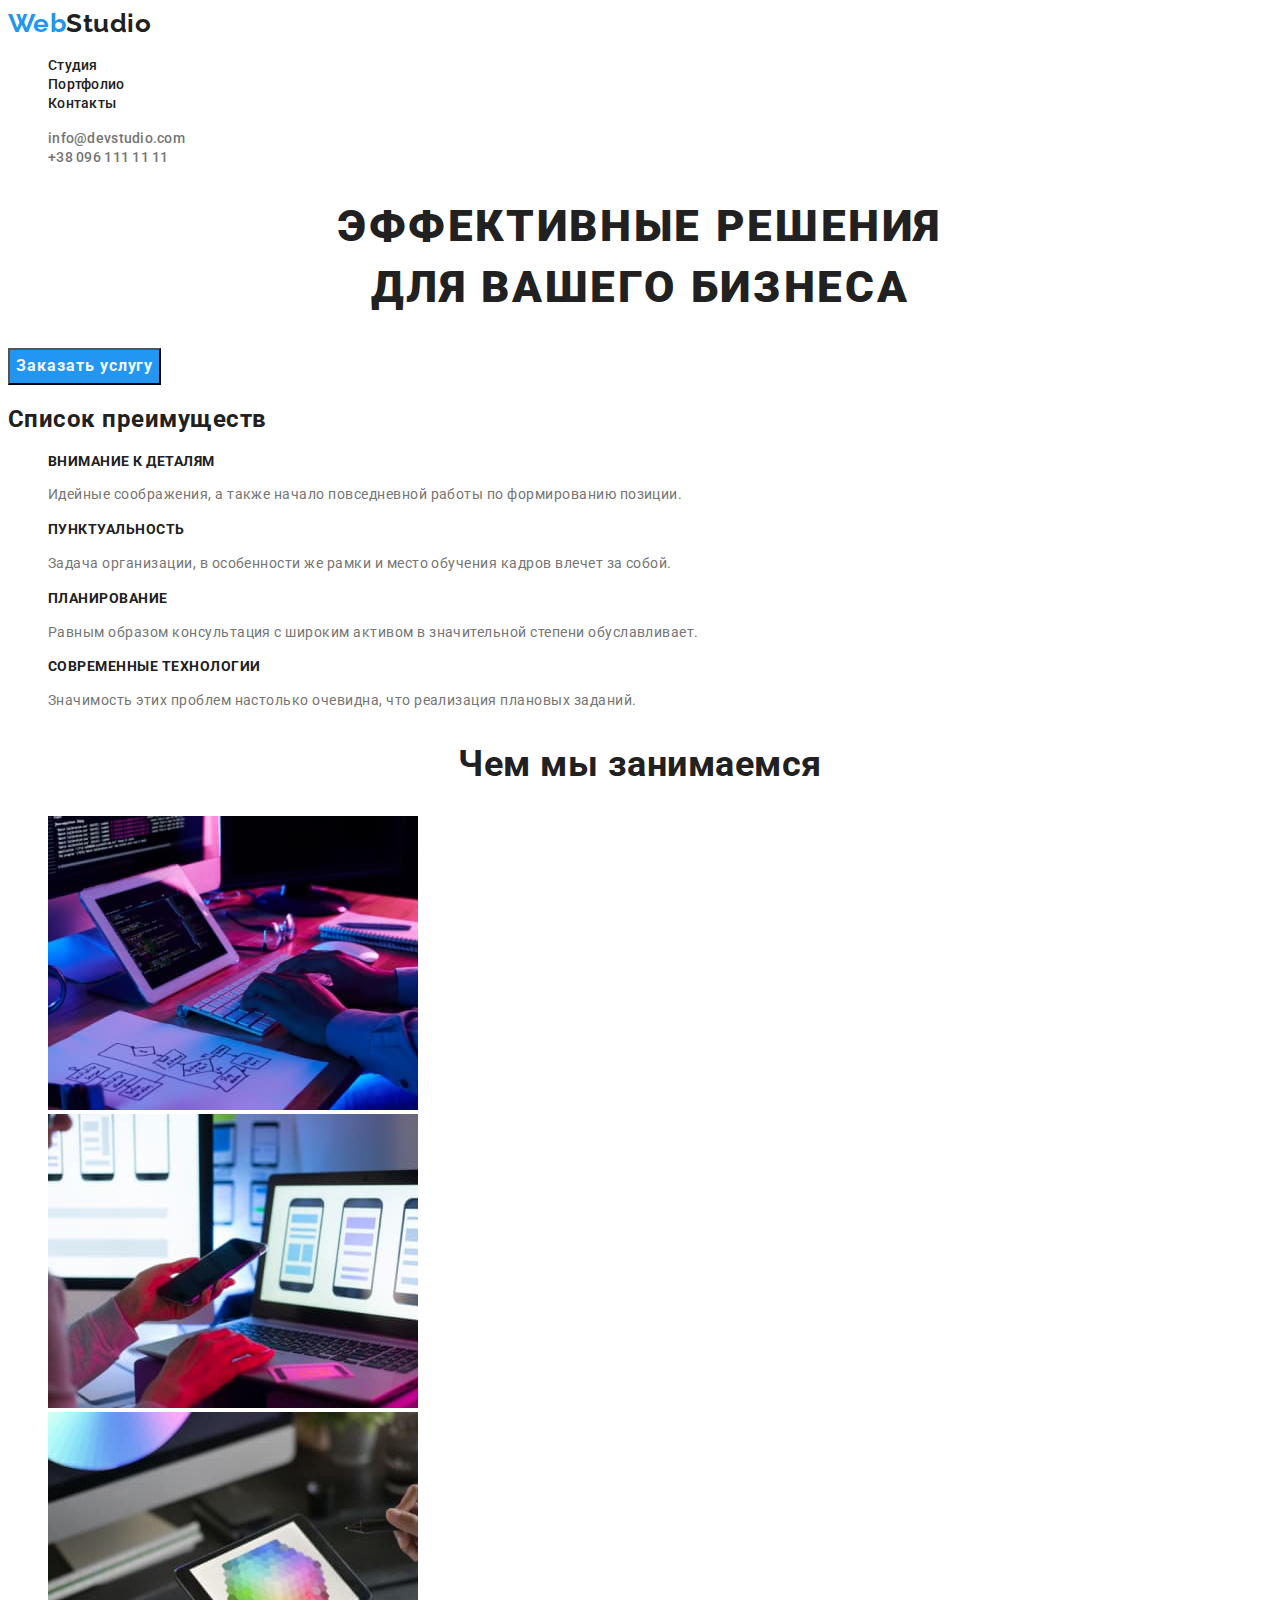
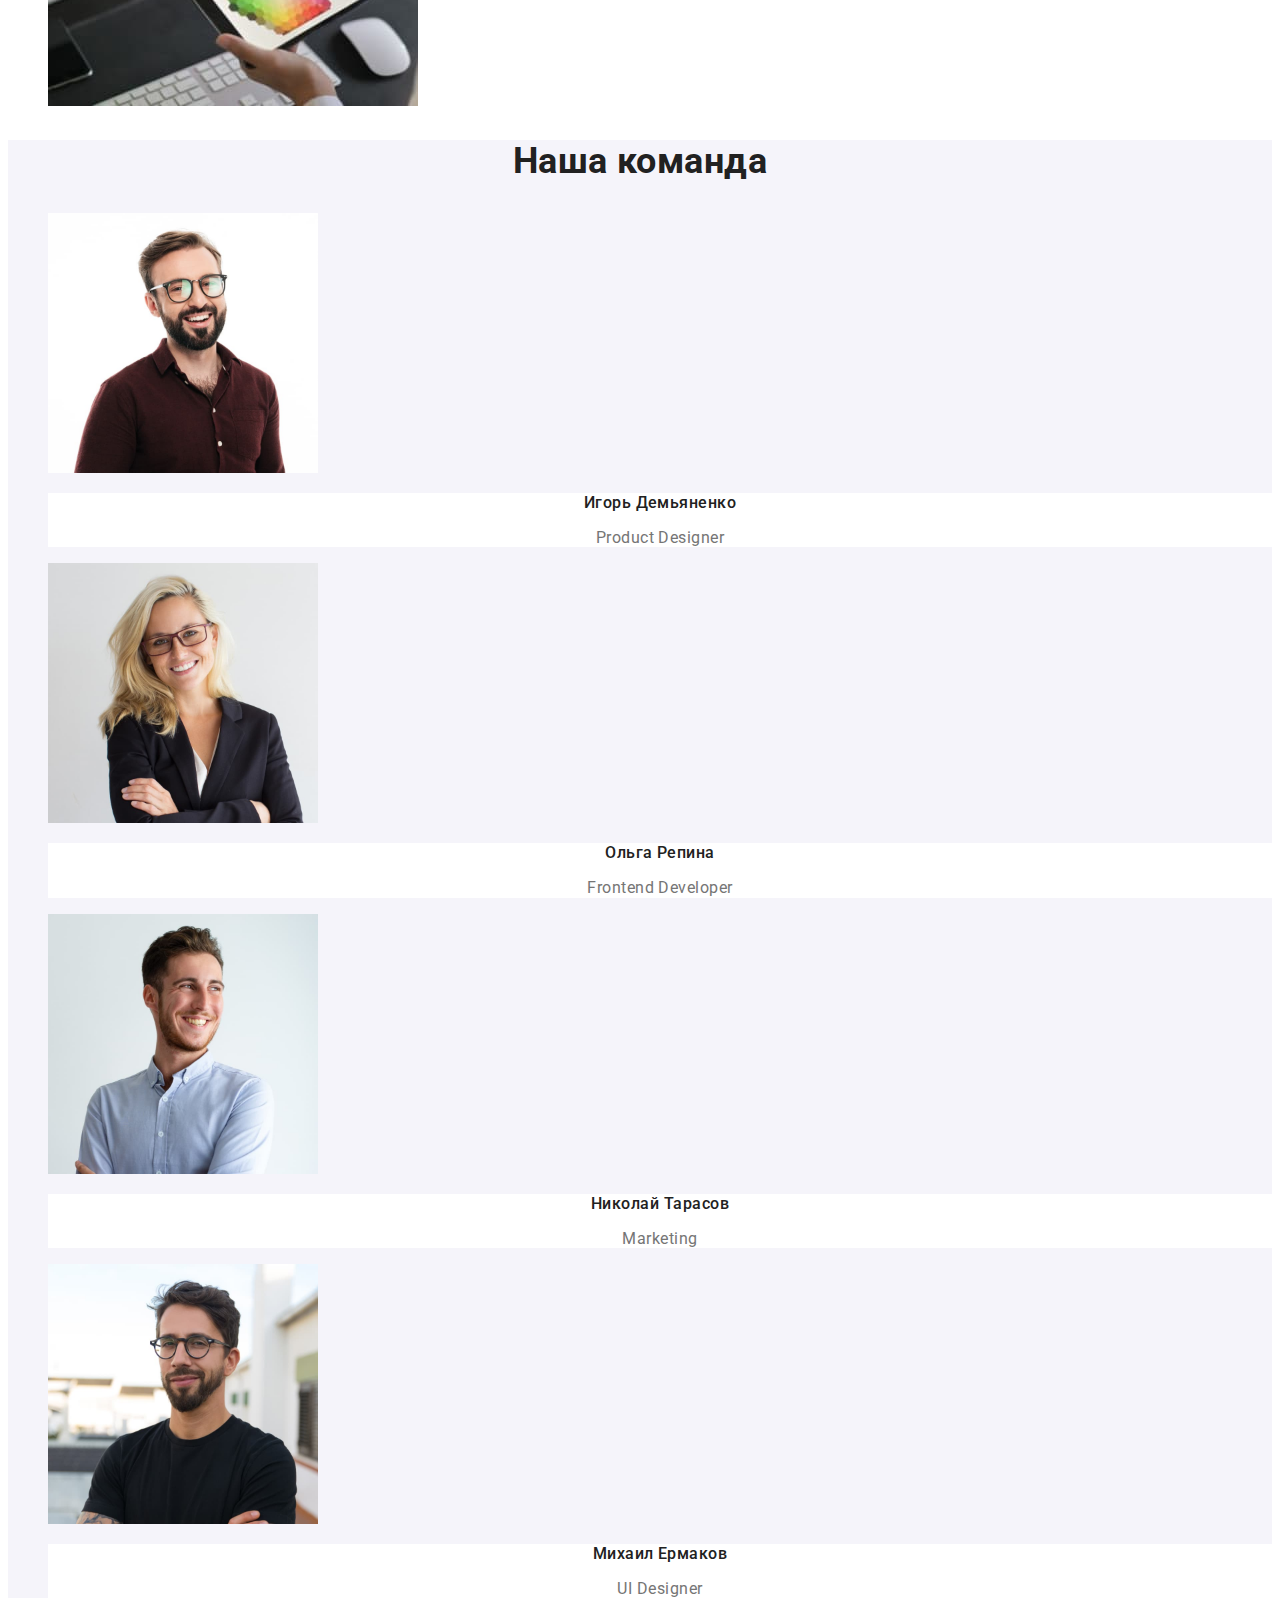
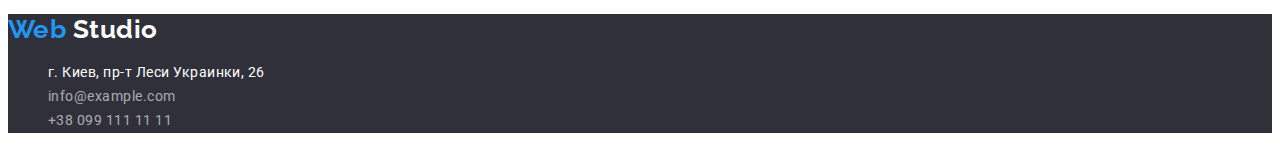
==== index.html @ d4b14826 "Initial commit" ====
<!DOCTYPE html>
<html lang="ru">
  <head>
    <meta charset="UTF-8" />
    <meta http-equiv="X-UA-Compatible" content="IE=edge" />
    <meta name="viewport" content="width=device-width, initial-scale=1.0" />
    <title>Document</title>
    <link
      href="https://fonts.googleapis.com/css2?family=Raleway:wght@700&family=Roboto:wght@400;500;700;900&display=swap"
      rel="stylesheet"
    />
    <link rel="stylesheet" href="./css/styles.css" />
  </head>
  <body>
    <header>
      <nav>
        <a lang="en" href="./index.html" class="logo link"
          ><span class="web"> Web</span>Studio</a
        >
        <ul class="site-nav list">
          <li><a href="./index.html" class="site-nav-link link">Студия</a></li>
          <li>
            <a href="./portfolio.html" class="site-nav-link link">Портфолио</a>
          </li>
          <li><a href="" class="site-nav-link link">Контакты</a></li>
        </ul>
      </nav>
      <ul class="contact-nav list">
        <li>
          <a href="mailto:info@devstudio.com" class="contact-nav-link link"
            >info@devstudio.com</a
          >
        </li>
        <li>
          <a href="tel:+380961111111" class="contact-nav-link link"
            >+38 096 111 11 11</a
          >
        </li>
      </ul>
    </header>
    <main>
      <section class="hero">
        <h1 class="hero-title">
          Эффективные решения <br />
          для вашего бизнеса
        </h1>
        <button type="button" class="main-button">Заказать услугу</button>
      </section>
      <section class="advantage">
        <h2 class="advantage-list">Список преимуществ</h2>
        <ul class="list">
          <li>
            <h3 class="advantage-list-item">Внимание к деталям</h3>
            <p class="advantage-list-text text">
              Идейные соображения, а также начало повседневной работы по
              формированию позиции.
            </p>
          </li>
          <li>
            <h3 class="advantage-list-item">Пунктуальность</h3>
            <p class="advantage-list-text text">
              Задача организации, в особенности же рамки и место обучения кадров
              влечет за собой.
            </p>
          </li>
          <li>
            <h3 class="advantage-list-item">Планирование</h3>
            <p class="advantage-list-text text">
              Равным образом консультация с широким активом в значительной
              степени обуславливает.
            </p>
          </li>
          <li>
            <h3 class="advantage-list-item">Современные технологии</h3>
            <p class="advantage-list-text text">
              Значимость этих проблем настолько очевидна, что реализация
              плановых заданий.
            </p>
          </li>
        </ul>
      </section>
      <section class="responsibilities">
        <h2 class="responsibilities-list">Чем мы занимаемся</h2>
        <ul class="list">
          <li>
            <img
              src="./images/section-pictures/soft-architecture.jpg"
              alt="руки на клавиатуре, набирающие код"
              width="370"
            />
          </li>
          <li>
            <img
              src="./images/section-pictures/screen-design.jpg"
              alt="выбор дизайна разметки страницы на мониторе компьютера"
              width="370"
            />
          </li>
          <li>
            <img
              src="./images/section-pictures/color-design.jpg"
              alt="выбор цветов на екране планшета"
              width="370"
            />
          </li>
        </ul>
      </section>
      <section class="team">
        <h2 class="team-list">Наша команда</h2>
        <ul class="team-pics list">
          <li>
            <img
              src="./images/section-people/igor.jpg"
              alt="Игорь Демьяненко"
              width="270"
            />
            <div class="member-description">
              <h3 class="team-member">Игорь Демьяненко</h3>
              <p lang="en" class="team-member-text text">Product Designer</p>
            </div>
          </li>
          <li>
            <img
              src="./images/section-people/olga.jpg"
              alt="Ольга Репина"
              width="270"
            />
            <div class="member-description">
              <h3 class="team-member">Ольга Репина</h3>
              <p lang="en" class="team-member-text text">Frontend Developer</p>
            </div>
          </li>
          <li>
            <img
              src="./images/section-people/nikolai.jpg"
              alt="Николай Тарасов"
              width="270"
            />
            <div class="member-description">
              <h3 class="team-member">Николай Тарасов</h3>
              <p lang="en" class="team-member-text text">Marketing</p>
            </div>
          </li>
          <li>
            <img
              src="./images/section-people/mikhail.jpg"
              alt="Михаил Ермаков"
              width="270"
            />
            <div class="member-description">
              <h3 class="team-member">Михаил Ермаков</h3>
              <p lang="en" class="team-member-text text">UI Designer</p>
            </div>
          </li>
        </ul>
      </section>
    </main>
    <footer class="footer">
      <a lang="en" href="./index.html" class="logo-footer link"
        ><span class="web-footer">Web</span>
        <span class="studio-footer">Studio</span>
      </a>
      <address>
        <ul class="nav-footer list">
          <li>
            <a href="" class="nav-footer-adress link"
              >г. Киев, пр-т Леси Украинки, 26</a
            >
          </li>
          <li>
            <a href="mailto:info@example.com" class="nav-footer-contact link"
              >info@example.com</a
            >
          </li>
          <li>
            <a href="tel:+380991111111" class="nav-footer-contact link"
              >+38 099 111 11 11</a
            >
          </li>
        </ul>
      </address>
    </footer>
  </body>
</html>
---- css/styles.css ----
:root {
    --primary-text-color: #212121;
    --secondary-text-color: #757575;
    --accent-color: #2196F3;
    --primary-background-color: #FFFFFF;
    --secondary-background-color: #F5F4FA;
    --footer-color: #2F303A;
}

/*скидываем точки возле списка*/
.list {
    list-style: none;
}

/*скидываем подчеркивания линков*/
.link {
    text-decoration: none;
}

/*текст тега р*/
.text {
    color: var(--secondary-text-color);
}

/*body */
body {
    background-color: var(--primary-background-color);
    color: var(--primary-text-color);
    font-family: 'Roboto', sans-serif;
    letter-spacing: 0.03em;
}

/*logo header*/
.logo {
    color: var(--primary-text-color);
    font-family: 'Raleway', sans-serif;
    font-weight: 700;
    font-size: 26px;
    line-height: 1.2;
}

.logo>.web {
    color: var(--accent-color);
}

/* список навигации header*/
.site-nav-link {
    color: var(--primary-text-color);
    font-weight: 500;
    font-size: 14px;
    line-height: 1.2;
    letter-spacing: 0.02em;
}

.site-nav-link:hover, :focus {
    color: var(--accent-color);

}

/* список контактов header*/
.contact-nav-link {
    color: var(--secondary-text-color);
    font-weight: 500;
    font-size: 14px;
    line-height: 1.2;
    letter-spacing: 0.02em;
}

.contact-nav-link:hover,
:focus {
    color: var(--accent-color);
}

/*первая секция hero*/
.hero-title {
    font-weight: 900;
    font-size: 44px;
    line-height: 1.4;
    text-align: center;
    letter-spacing: 0.06em;
    text-transform: uppercase;
}

/*main-button для index.html, portfolio-button для portfolio.html */
.main-button {
    background-color: var(--accent-color);
    color: var(--secondary-background-color);
    font-family: inherit;
    font-weight: 700;
    font-size: 16px;
    line-height: 1.9;
    display: flex;
    align-items: center;
    text-align: center;
    letter-spacing: 0.06em;
    cursor: pointer;
}
.portfolio-button{
    background-color: var(--secondary-background-color);
    color: var(--primary-text-color);
    font-family: inherit;
    font-weight: 500;
    font-size: 16px;
    line-height: 1.6;
    text-align: center;
    letter-spacing: 0.03em;
    cursor: pointer;
}

.portfolio-button:hover,
.portfolio-button:focus {
    background-color: var(--accent-color);
    color: var(--primary-background-color);
}

/*вторая секция advantage*/
.advantage-list-item {
    font-weight: 700;
    font-size: 14px;
    line-height: 1.2;
    text-transform: uppercase;
}

.advantage-list-text {
    font-size: 14px;
    line-height: 1.7;
}

/*третья секция responsibilities*/
.responsibilities-list {
    font-weight: 700;
    font-size: 36px;
    line-height: 1.2;
    text-align: center;
}

/*четвертая секция team*/
.team {
    background-color: var(--secondary-background-color);
}

.member-description {
    background-color: var(--primary-background-color);
}

.team-list {
    font-weight: 700;
    font-size: 36px;
    line-height: 1.2;
    text-align: center;
}

.team-member {
    font-weight: 500;
    font-size: 16px;
    line-height: 1.2;
    text-align: center;
}

.team-member-text {
    font-size: 16px;
    line-height: 1.2;
    text-align: center;
}

/*основная секция portfolio*/
.portfolio-name {
    font-weight: 700;
    font-size: 18px;
    line-height: 2.3;
    color: var(--primary-text-color);
    letter-spacing: 0.06em;
}

.portfolio-name:hover,
:focus {
    color: var(--accent-color);
}

.portfolio-description {
    font-size: 16px;
    line-height: 1.9;
}

.portfolio-description:hover,
:focus {
    color: var(--accent-color);
}

.portfolio-img:hover,
:focus {
    color: var(--accent-color);
}


/*footer*/
.footer {
    background-color: var(--footer-color);
}

.logo-footer {
    font-family: 'Raleway', sans-serif;
    font-weight: 700;
    font-size: 26px;
    line-height: 1.2;
}

.logo-footer>.web-footer {
    color: var(--accent-color);
}

.logo-footer>.studio-footer {
    color: var(--primary-background-color);
}

.nav-footer-adress {
    font-family: 'Roboto';
    font-style: normal;
    font-weight: 400;
    font-size: 14px;
    line-height: 1.7;
    color: var(--primary-background-color);
}

.nav-footer-adress:hover,
:focus {
    color: var(--accent-color);
}

.nav-footer-contact {
    font-family: 'Roboto';
    font-style: normal;
    font-weight: 400;
    font-size: 14px;
    line-height: 1.7;
    color: rgba(255, 255, 255, 0.6);
}

.nav-footer-contact:hover,
:focus {
    color: var(--accent-color);
}
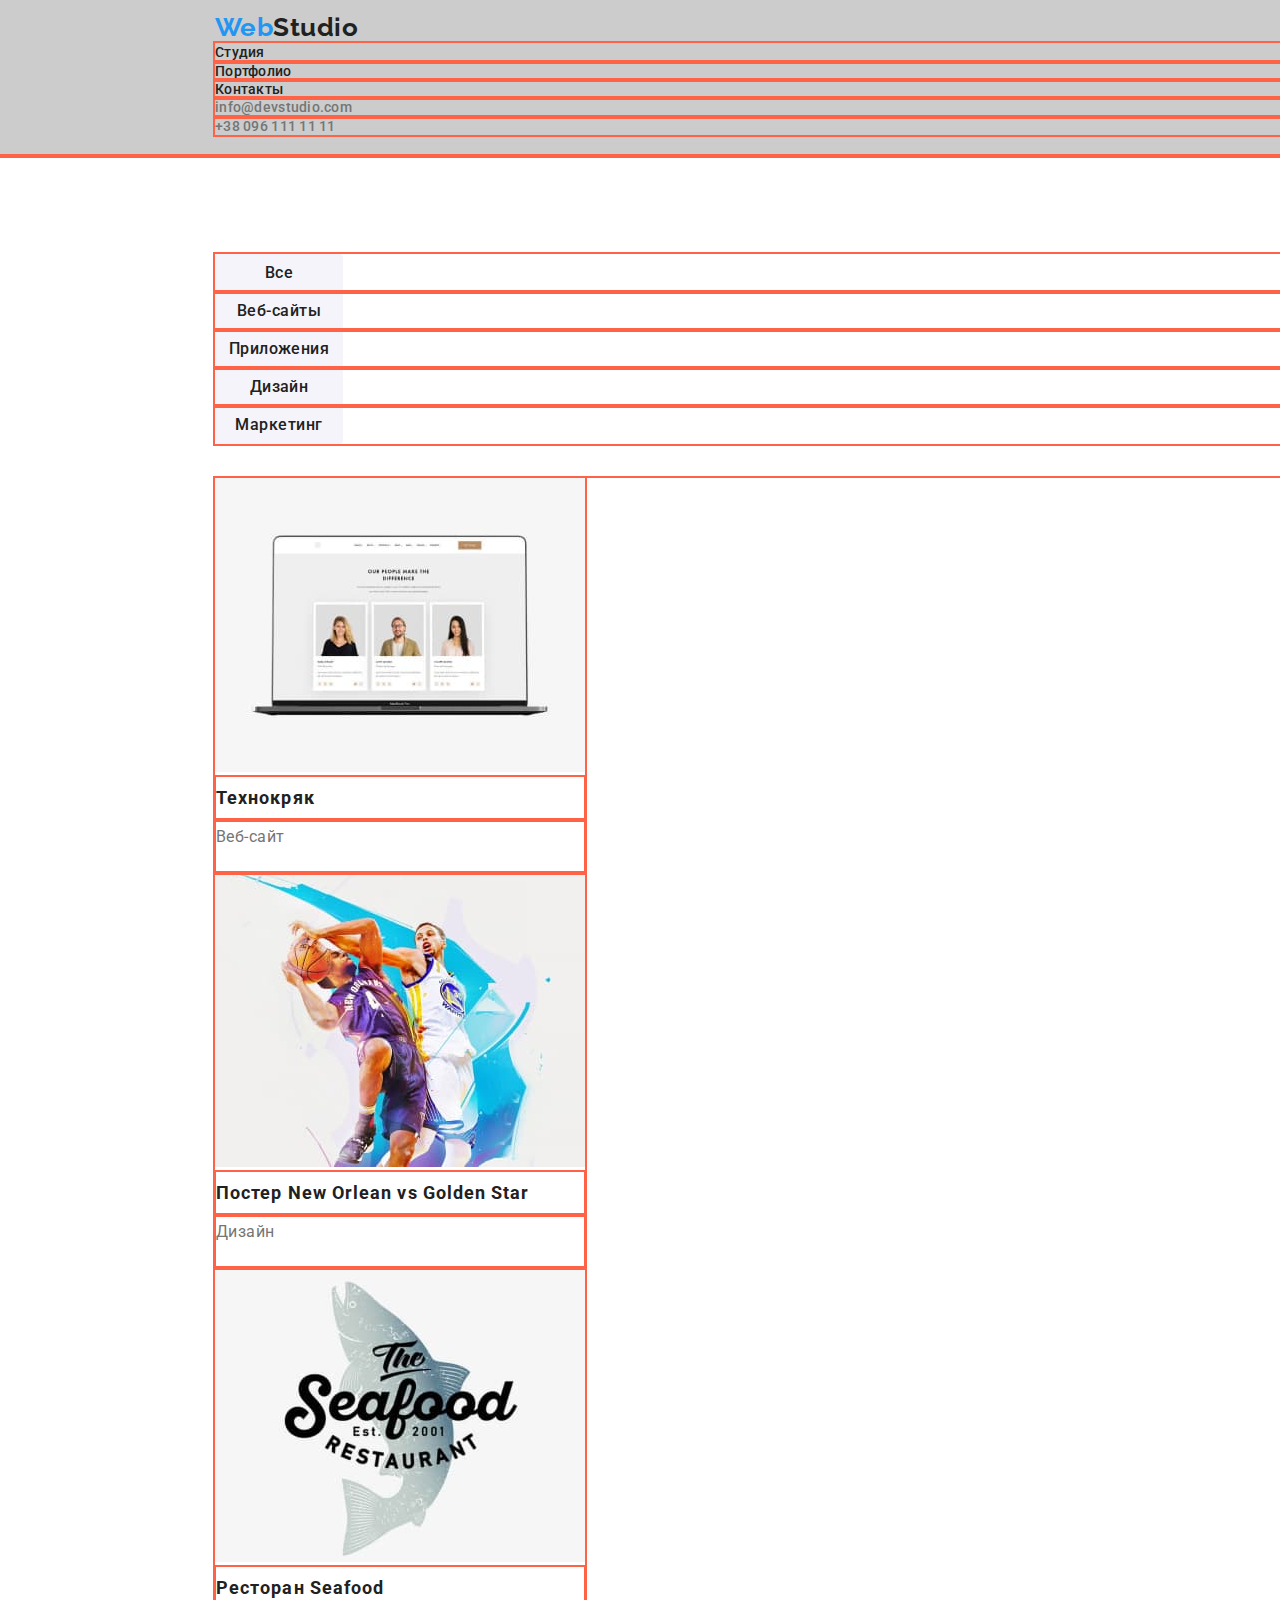
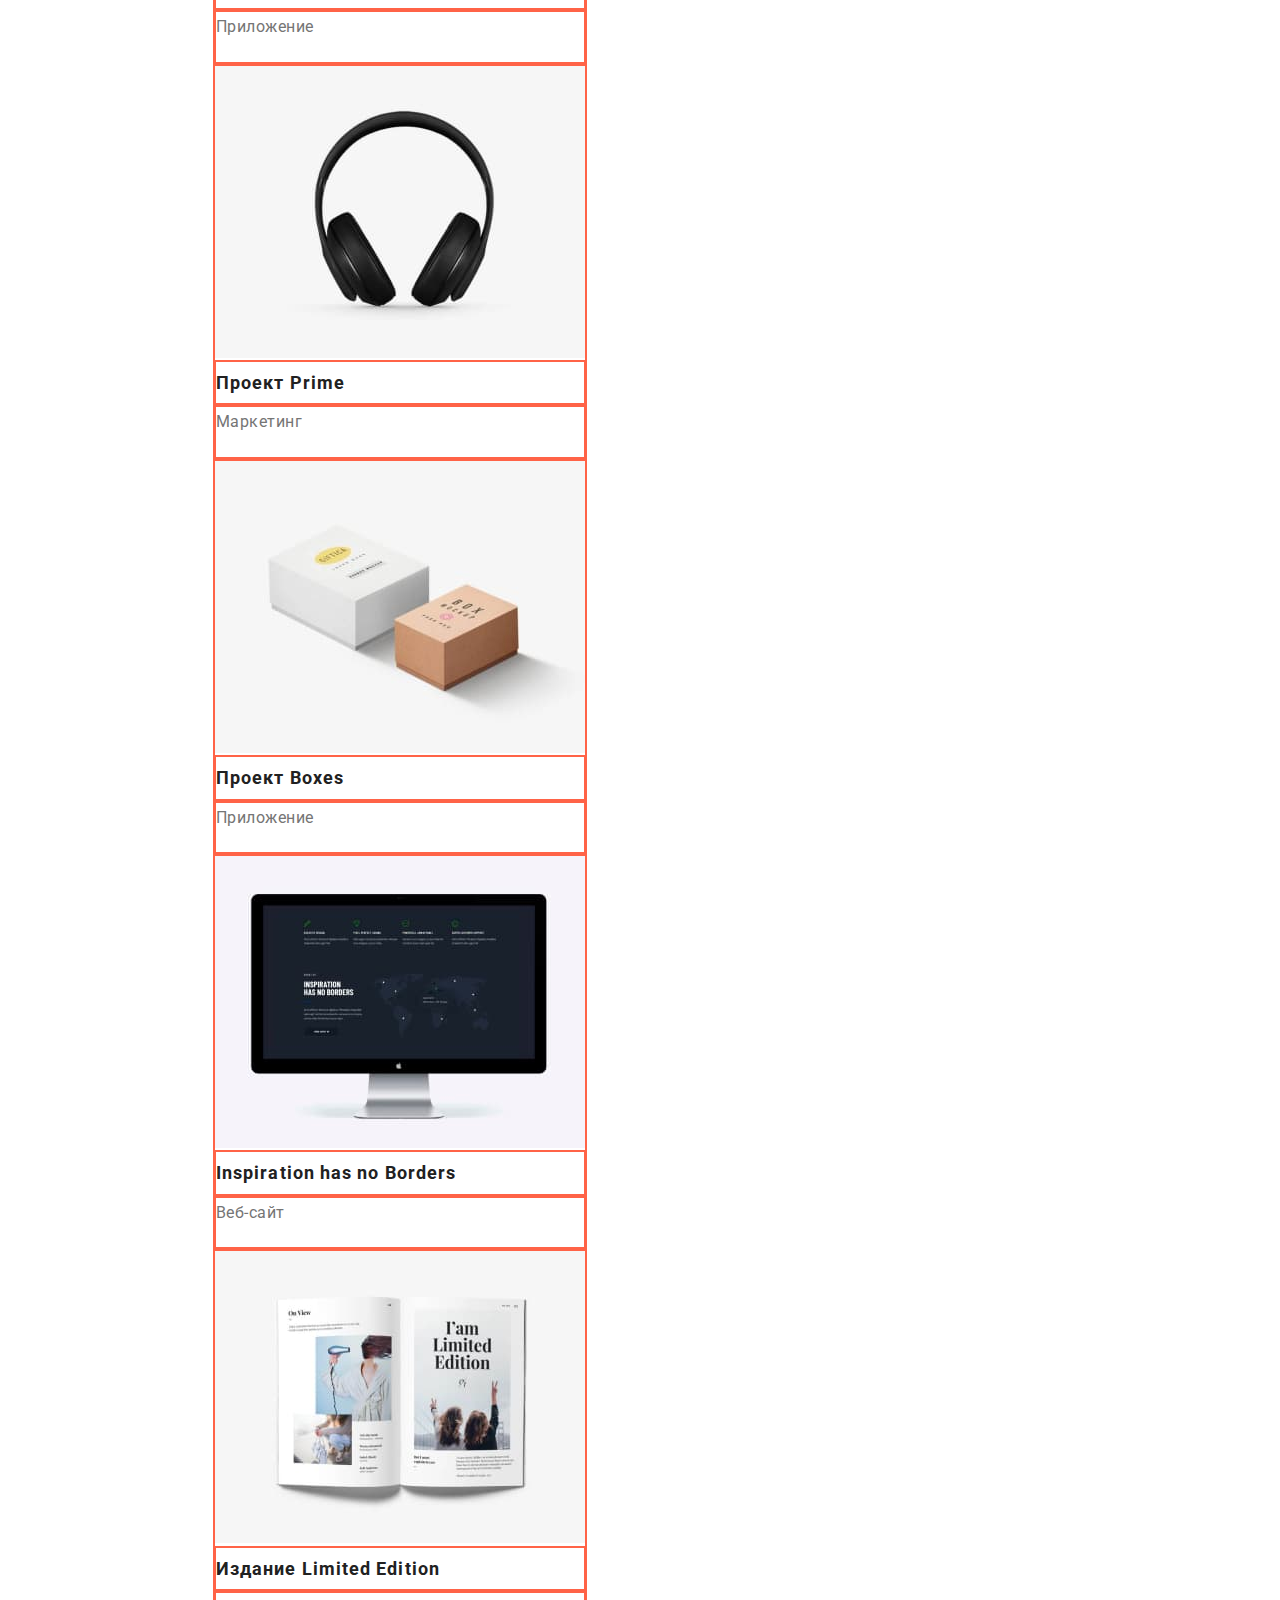
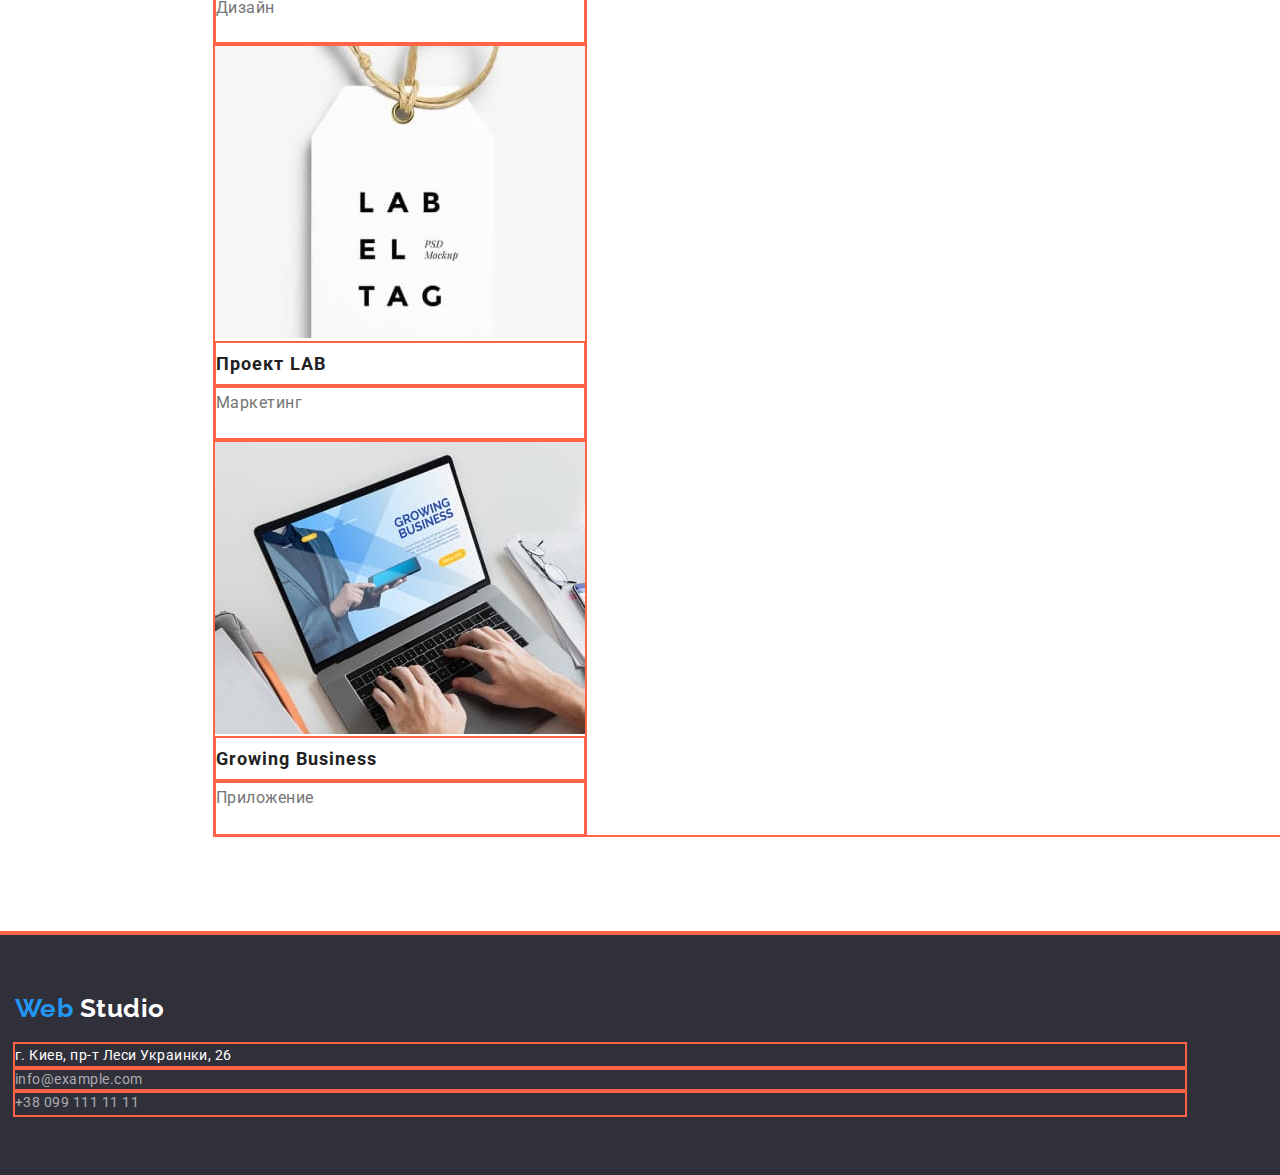
==== commit e1320e52: "hw3 without flex" ====
--- a/index.html
+++ b/index.html
@@ -9,176 +9,225 @@
       href="https://fonts.googleapis.com/css2?family=Raleway:wght@700&family=Roboto:wght@400;500;700;900&display=swap"
       rel="stylesheet"
     />
+    <link
+      rel="stylesheet"
+      href="https://cdnjs.cloudflare.com/ajax/libs/modern-normalize/1.1.0/modern-normalize.min.css"
+    />
     <link rel="stylesheet" href="./css/styles.css" />
   </head>
   <body>
-    <header>
-      <nav>
-        <a lang="en" href="./index.html" class="logo link"
-          ><span class="web"> Web</span>Studio</a
-        >
-        <ul class="site-nav list">
-          <li><a href="./index.html" class="site-nav-link link">Студия</a></li>
+    <header class="page-header">
+      <div class="container">
+        <nav>
+          <a lang="en" href="./index.html" class="logo link"
+            ><span class="web"> Web</span>Studio</a
+          >
+          <ul class="site-nav list">
+            <li>
+              <a href="./index.html" class="site-nav-link link">Студия</a>
+            </li>
+            <li>
+              <a href="./portfolio.html" class="site-nav-link link"
+                >Портфолио</a
+              >
+            </li>
+            <li><a href="" class="site-nav-link link">Контакты</a></li>
+          </ul>
+        </nav>
+        <ul class="contact-nav list">
           <li>
-            <a href="./portfolio.html" class="site-nav-link link">Портфолио</a>
+            <a href="mailto:info@devstudio.com" class="contact-nav-link link"
+              >info@devstudio.com</a
+            >
           </li>
-          <li><a href="" class="site-nav-link link">Контакты</a></li>
+          <li>
+            <a href="tel:+380961111111" class="contact-nav-link link"
+              >+38 096 111 11 11</a
+            >
+          </li>
         </ul>
-      </nav>
-      <ul class="contact-nav list">
-        <li>
-          <a href="mailto:info@devstudio.com" class="contact-nav-link link"
-            >info@devstudio.com</a
-          >
-        </li>
-        <li>
-          <a href="tel:+380961111111" class="contact-nav-link link"
-            >+38 096 111 11 11</a
-          >
-        </li>
-      </ul>
+      </div>
     </header>
     <main>
-      <section class="hero">
-        <h1 class="hero-title">
-          Эффективные решения <br />
-          для вашего бизнеса
-        </h1>
-        <button type="button" class="main-button">Заказать услугу</button>
-      </section>
-      <section class="advantage">
-        <h2 class="advantage-list">Список преимуществ</h2>
-        <ul class="list">
-          <li>
-            <h3 class="advantage-list-item">Внимание к деталям</h3>
-            <p class="advantage-list-text text">
-              Идейные соображения, а также начало повседневной работы по
-              формированию позиции.
-            </p>
-          </li>
-          <li>
-            <h3 class="advantage-list-item">Пунктуальность</h3>
-            <p class="advantage-list-text text">
-              Задача организации, в особенности же рамки и место обучения кадров
-              влечет за собой.
-            </p>
-          </li>
-          <li>
-            <h3 class="advantage-list-item">Планирование</h3>
-            <p class="advantage-list-text text">
-              Равным образом консультация с широким активом в значительной
-              степени обуславливает.
-            </p>
-          </li>
-          <li>
-            <h3 class="advantage-list-item">Современные технологии</h3>
-            <p class="advantage-list-text text">
-              Значимость этих проблем настолько очевидна, что реализация
-              плановых заданий.
-            </p>
-          </li>
-        </ul>
-      </section>
-      <section class="responsibilities">
-        <h2 class="responsibilities-list">Чем мы занимаемся</h2>
-        <ul class="list">
-          <li>
-            <img
-              src="./images/section-pictures/soft-architecture.jpg"
-              alt="руки на клавиатуре, набирающие код"
-              width="370"
-            />
-          </li>
-          <li>
-            <img
-              src="./images/section-pictures/screen-design.jpg"
-              alt="выбор дизайна разметки страницы на мониторе компьютера"
-              width="370"
-            />
-          </li>
-          <li>
-            <img
-              src="./images/section-pictures/color-design.jpg"
-              alt="выбор цветов на екране планшета"
-              width="370"
-            />
-          </li>
-        </ul>
-      </section>
-      <section class="team">
-        <h2 class="team-list">Наша команда</h2>
-        <ul class="team-pics list">
-          <li>
-            <img
-              src="./images/section-people/igor.jpg"
-              alt="Игорь Демьяненко"
-              width="270"
-            />
-            <div class="member-description">
-              <h3 class="team-member">Игорь Демьяненко</h3>
-              <p lang="en" class="team-member-text text">Product Designer</p>
-            </div>
-          </li>
-          <li>
-            <img
-              src="./images/section-people/olga.jpg"
-              alt="Ольга Репина"
-              width="270"
-            />
-            <div class="member-description">
-              <h3 class="team-member">Ольга Репина</h3>
-              <p lang="en" class="team-member-text text">Frontend Developer</p>
-            </div>
-          </li>
-          <li>
-            <img
-              src="./images/section-people/nikolai.jpg"
-              alt="Николай Тарасов"
-              width="270"
-            />
-            <div class="member-description">
-              <h3 class="team-member">Николай Тарасов</h3>
-              <p lang="en" class="team-member-text text">Marketing</p>
-            </div>
-          </li>
-          <li>
-            <img
-              src="./images/section-people/mikhail.jpg"
-              alt="Михаил Ермаков"
-              width="270"
-            />
-            <div class="member-description">
-              <h3 class="team-member">Михаил Ермаков</h3>
-              <p lang="en" class="team-member-text text">UI Designer</p>
-            </div>
-          </li>
-        </ul>
+      <section class="portfolio">
+        <div class="container">
+          <h1 class="portfolio-title">Проекты студии</h1>
+          <ul class="button-list list">
+            <li class="button-item">
+              <button type="button" class="portfolio-button">Все</button>
+            </li>
+            <li>
+              <button type="button" class="portfolio-button">Веб-сайты</button>
+            </li>
+            <li class="button-item">
+              <button type="button" class="portfolio-button">Приложения</button>
+            </li>
+            <li class="button-item">
+              <button type="button" class="portfolio-button">Дизайн</button>
+            </li>
+            <li class="button-item">
+              <button type="button" class="portfolio-button">Маркетинг</button>
+            </li>
+          </ul>
+          <ul class="portfolio-galery list">
+            <li class="portfolio-item">
+              <a class="link" href="">
+                <img
+                  src="./images/project-technokriak.jpg"
+                  alt="Технокряк"
+                  width="370"
+                  class="portfollio-img"
+                />
+                <div class="item-description">
+                  <h2 class="portfolio-name">Технокряк</h2>
+                  <p class="portfolio-description text">Веб-сайт</p>
+                </div>
+              </a>
+            </li>
+            <li class="portfolio-item">
+              <a href="" class="link">
+                <img
+                  src="./images/new-orlean-vs-golden-star.jpg"
+                  alt="Дизайн постера баскетнбольной игры"
+                  width="370"
+                  class="portfollio-img"
+                />
+                <div class="item-description">
+                  <h2 class="portfolio-name">
+                    Постер New Orlean vs Golden Star
+                  </h2>
+                  <p class="portfolio-description text">Дизайн</p>
+                </div>
+              </a>
+            </li>
+            <li class="portfolio-item">
+              <a href="" class="link">
+                <img
+                  src="./images/seafood-rest.jpg"
+                  alt="Лого ресторана морской еды"
+                  width="370"
+                  class="portfollio-img"
+                />
+                <div class="item-description">
+                  <h2 class="portfolio-name">Ресторан Seafood</h2>
+                  <p class="portfolio-description text">Приложение</p>
+                </div>
+              </a>
+            </li>
+            <li class="portfolio-item">
+              <a href="" class="link">
+                <img
+                  src="./images/prime-project.jpg"
+                  alt="Проект Прайм"
+                  width="370"
+                  class="portfollio-img"
+                />
+                <div class="item-description">
+                  <h2 class="portfolio-name">Проект Prime</h2>
+                  <p class="portfolio-description text">Маркетинг</p>
+                </div>
+              </a>
+            </li>
+            <li class="portfolio-item">
+              <a href="" class="link">
+                <img
+                  src="./images/boxes-project.jpg"
+                  alt="Проект коробки"
+                  width="370"
+                  class="portfollio-img"
+                />
+                <div class="item-description">
+                  <h2 class="portfolio-name">Проект Boxes</h2>
+                  <p class="portfolio-description text">Приложение</p>
+                </div>
+              </a>
+            </li>
+            <li class="portfolio-item">
+              <a href="" class="link">
+                <img
+                  src="./images/inspiration-has-no-borders.jpg"
+                  alt="Монитор с вебсайтом компании"
+                  width="370"
+                  class="portfollio-img"
+                />
+                <div class="item-description">
+                  <h2 class="portfolio-name">Inspiration has no Borders</h2>
+                  <p class="portfolio-description text">Веб-сайт</p>
+                </div>
+              </a>
+            </li>
+            <li class="portfolio-item">
+              <a href="" class="link">
+                <img
+                  src="./images/limited-edition.jpg"
+                  alt="Разворот журнала"
+                  width="370"
+                  class="portfollio-img"
+                />
+                <div class="item-description">
+                  <h2 class="portfolio-name">Издание Limited Edition</h2>
+                  <p class="portfolio-description text">Дизайн</p>
+                </div>
+              </a>
+            </li>
+            <li class="portfolio-item">
+              <a href="" class="link">
+                <img
+                  src="./images/lab-project.jpg"
+                  alt="Ярлык с названием компании"
+                  width="370"
+                  class="portfollio-img"
+                />
+                <div class="item-description">
+                  <h2 class="portfolio-name">Проект LAB</h2>
+                  <p class="portfolio-description text">Маркетинг</p>
+                </div>
+              </a>
+            </li>
+            <li class="portfolio-item">
+              <a href="" class="link">
+                <img
+                  src="./images/growing-business.jpg"
+                  alt="Руки на ноутбуке"
+                  width="370"
+                  class="portfollio-img"
+                />
+                <div class="item-description">
+                  <h2 class="portfolio-name">Growing Business</h2>
+                  <p class="portfolio-description text">Приложение</p>
+                </div>
+              </a>
+            </li>
+          </ul>
+        </div>
       </section>
     </main>
     <footer class="footer">
-      <a lang="en" href="./index.html" class="logo-footer link"
-        ><span class="web-footer">Web</span>
-        <span class="studio-footer">Studio</span>
-      </a>
-      <address>
-        <ul class="nav-footer list">
-          <li>
-            <a href="" class="nav-footer-adress link"
-              >г. Киев, пр-т Леси Украинки, 26</a
-            >
-          </li>
-          <li>
-            <a href="mailto:info@example.com" class="nav-footer-contact link"
-              >info@example.com</a
-            >
-          </li>
-          <li>
-            <a href="tel:+380991111111" class="nav-footer-contact link"
-              >+38 099 111 11 11</a
-            >
-          </li>
-        </ul>
-      </address>
+      <div class="container">
+        <a lang="en" href="./index.html" class="logo-footer link"
+          ><span class="web-footer">Web</span>
+          <span class="studio-footer">Studio</span>
+        </a>
+        <address>
+          <ul class="nav-footer list">
+            <li>
+              <a href="" class="nav-footer-adress link"
+                >г. Киев, пр-т Леси Украинки, 26</a
+              >
+            </li>
+            <li>
+              <a href="mailto:info@example.com" class="nav-footer-contact link"
+                >info@example.com</a
+              >
+            </li>
+            <li>
+              <a href="tel:+380991111111" class="nav-footer-contact link"
+                >+38 099 111 11 11</a
+              >
+            </li>
+          </ul>
+        </address>
+      </div>
     </footer>
   </body>
 </html>
--- a/css/styles.css
+++ b/css/styles.css
@@ -7,9 +7,35 @@
     --footer-color: #2F303A;
 }
 
-/*скидываем точки возле списка*/
+/*для разметки*/
+header,
+footer,
+section,
+main,
+ul,
+li,
+h1,
+h2,
+h3,
+p {
+    outline: 2px solid tomato;
+}
+
+/*скидываем точки возле списка и марджины для ul*/
 .list {
     list-style: none;
+}
+
+/*«B1» глобальне скидання стилів <h1>...<h6>, <p>і <ul>.*/
+h1,
+h2,
+h3,
+p,
+ul,
+li {
+    margin-top: 0;
+    margin-bottom: 0;
+    padding: 0;
 }
 
 /*скидываем подчеркивания линков*/
@@ -22,13 +48,35 @@
     color: var(--secondary-text-color);
 }
 
+/*«B15» Для всіх .section padding верх низ 94 */
+.section {
+    padding-top: 94px;
+    padding-bottom: 94px;
+}
+
 /*body */
 body {
     background-color: var(--primary-background-color);
     color: var(--primary-text-color);
     font-family: 'Roboto', sans-serif;
     letter-spacing: 0.03em;
-}
+    margin: 0;
+    width: 1600px;
+    margin: 0 auto;
+}
+
+.container {
+    width: 1200px;
+    padding-left: 15px;
+    padding-right: 15px;
+}
+
+/*page-header*/
+.page-header {
+    background-color: #ccc;
+    padding: 12px 200px 21px 200px;
+}
+
 
 /*logo header*/
 .logo {
@@ -44,6 +92,7 @@
 }
 
 /* список навигации header*/
+
 .site-nav-link {
     color: var(--primary-text-color);
     font-weight: 500;
@@ -52,12 +101,14 @@
     letter-spacing: 0.02em;
 }
 
-.site-nav-link:hover, :focus {
+.site-nav-link:hover,
+:focus {
     color: var(--accent-color);
 
 }
 
 /* список контактов header*/
+
 .contact-nav-link {
     color: var(--secondary-text-color);
     font-weight: 500;
@@ -72,6 +123,11 @@
 }
 
 /*первая секция hero*/
+
+.hero {
+    padding: 200px;
+}
+
 .hero-title {
     font-weight: 900;
     font-size: 44px;
@@ -79,9 +135,10 @@
     text-align: center;
     letter-spacing: 0.06em;
     text-transform: uppercase;
-}
-
-/*main-button для index.html, portfolio-button для portfolio.html */
+    margin-bottom: 30px;
+}
+
+/*main-button для index.html */
 .main-button {
     background-color: var(--accent-color);
     color: var(--secondary-background-color);
@@ -94,8 +151,159 @@
     text-align: center;
     letter-spacing: 0.06em;
     cursor: pointer;
-}
-.portfolio-button{
+    margin-left: auto;
+    margin-right: auto;
+    min-width: 200px;
+    padding: 10px 32px;
+    box-shadow: 0px 4px 4px rgba(0, 0, 0, 0.15);
+    border-radius: 4px;
+    border: 1px solid transparent;
+
+}
+
+/*вторая секция advantage*/
+/* скрываем h2 .advantage-lis - как костыль, на след занятиях разберем*/
+.advantage-list {
+    display: none;
+}
+
+.advantage {
+    padding-left: 200px;
+    padding-right: 200px;
+}
+
+.advantage-item:not(:last-child) {
+    margin-right: 30px;
+}
+
+.advantage-list-item {
+    font-weight: 700;
+    font-size: 14px;
+    line-height: 1.2;
+    text-transform: uppercase;
+}
+
+.advantage-list-text {
+    font-size: 14px;
+    line-height: 1.7;
+}
+
+/*третья секция responsibilities*/
+.responsibilities {
+    padding-left: 200px;
+    padding-right: 200px;
+}
+
+.responsibilities-item:not(:last-child) {
+    margin-right: 30px;
+}
+
+.responsibilities-list {
+    font-weight: 700;
+    font-size: 36px;
+    line-height: 1.2;
+    text-align: center;
+    margin-bottom: 50px;
+}
+
+/*четвертая секция team*/
+.team {
+    background-color: var(--secondary-background-color);
+    padding-left: 200px;
+    padding-right: 200px;
+}
+
+.team-item:not(:last-child) {
+    margin-right: 30px;
+}
+
+.member-description {
+    background-color: var(--primary-background-color);
+}
+
+.team-list {
+    font-weight: 700;
+    font-size: 36px;
+    line-height: 1.2;
+    text-align: center;
+    margin-bottom: 50px;
+}
+
+.team-member {
+    font-weight: 500;
+    font-size: 16px;
+    line-height: 1.2;
+    text-align: center;
+    margin-top: 30px;
+    margin-bottom: 10px;
+    min-width: 270px;
+}
+
+.team-member-text {
+    font-size: 16px;
+    line-height: 1.2;
+    text-align: center;
+    margin-top: 10px;
+    margin-bottom: 30px;
+    min-width: 270px;
+}
+
+/*основная секция portfolio*/
+.portfolio {
+    padding: 98px 200px;
+}
+
+.portfolio-title {
+    display: none;
+}
+
+.portfolio-name {
+    font-weight: 700;
+    font-size: 18px;
+    line-height: 2.3;
+    color: var(--primary-text-color);
+    letter-spacing: 0.06em;
+    margin-bottom: 4px;
+}
+
+.portfolio-name:hover,
+:focus {
+    color: var(--accent-color);
+}
+
+.portfolio-description {
+    font-size: 16px;
+    line-height: 1.9;
+    padding-bottom: 20px;
+}
+
+.portfolio-description:hover,
+:focus {
+    color: var(--accent-color);
+}
+
+.portfolio-item {
+    width: 370px;
+}
+
+.portfolio-item:not(:last-child) {
+    margin-right: 30px;
+}
+
+.portfolio-img:hover,
+:focus {
+    color: var(--accent-color);
+    margin-bottom: 20px;
+}
+
+.item-description {
+    border: 1px solid #EEEEEE;
+    border-top: none;
+}
+
+/*portfolio-button для portfolio.html*/
+
+.portfolio-button {
     background-color: var(--secondary-background-color);
     color: var(--primary-text-color);
     font-family: inherit;
@@ -105,6 +313,12 @@
     text-align: center;
     letter-spacing: 0.03em;
     cursor: pointer;
+    width: 128px;
+    height: 38px;
+    top: 174px;
+    left: 576px;
+    border-radius: 4px;
+    border: 1px solid transparent;
 }
 
 .portfolio-button:hover,
@@ -113,96 +327,35 @@
     color: var(--primary-background-color);
 }
 
-/*вторая секция advantage*/
-.advantage-list-item {
-    font-weight: 700;
-    font-size: 14px;
-    line-height: 1.2;
-    text-transform: uppercase;
-}
-
-.advantage-list-text {
-    font-size: 14px;
-    line-height: 1.7;
-}
-
-/*третья секция responsibilities*/
-.responsibilities-list {
-    font-weight: 700;
-    font-size: 36px;
-    line-height: 1.2;
-    text-align: center;
-}
-
-/*четвертая секция team*/
-.team {
-    background-color: var(--secondary-background-color);
-}
-
-.member-description {
-    background-color: var(--primary-background-color);
-}
-
-.team-list {
-    font-weight: 700;
-    font-size: 36px;
-    line-height: 1.2;
-    text-align: center;
-}
-
-.team-member {
-    font-weight: 500;
-    font-size: 16px;
-    line-height: 1.2;
-    text-align: center;
-}
-
-.team-member-text {
-    font-size: 16px;
-    line-height: 1.2;
-    text-align: center;
-}
-
-/*основная секция portfolio*/
-.portfolio-name {
-    font-weight: 700;
-    font-size: 18px;
-    line-height: 2.3;
-    color: var(--primary-text-color);
-    letter-spacing: 0.06em;
-}
-
-.portfolio-name:hover,
-:focus {
-    color: var(--accent-color);
-}
-
-.portfolio-description {
-    font-size: 16px;
-    line-height: 1.9;
-}
-
-.portfolio-description:hover,
-:focus {
-    color: var(--accent-color);
-}
-
-.portfolio-img:hover,
-:focus {
-    color: var(--accent-color);
-}
-
+.button-item:not(:last-child) {
+    margin-right: 8px;
+    min-width: 73px;
+}
+
+.button-list {
+    min-width: 611px;
+    margin-bottom: 34px;
+}
 
 /*footer*/
 .footer {
     background-color: var(--footer-color);
+    padding-top: 60px;
+    padding-bottom: 60px;
+}
+
+.nav-footer {
+    min-width: 231px;
 }
 
 .logo-footer {
+    display: inline-block;
     font-family: 'Raleway', sans-serif;
     font-weight: 700;
     font-size: 26px;
     line-height: 1.2;
+    min-width: 145px;
+    margin-bottom: 20px;
 }
 
 .logo-footer>.web-footer {
@@ -239,4 +392,4 @@
 .nav-footer-contact:hover,
 :focus {
     color: var(--accent-color);
-}
+}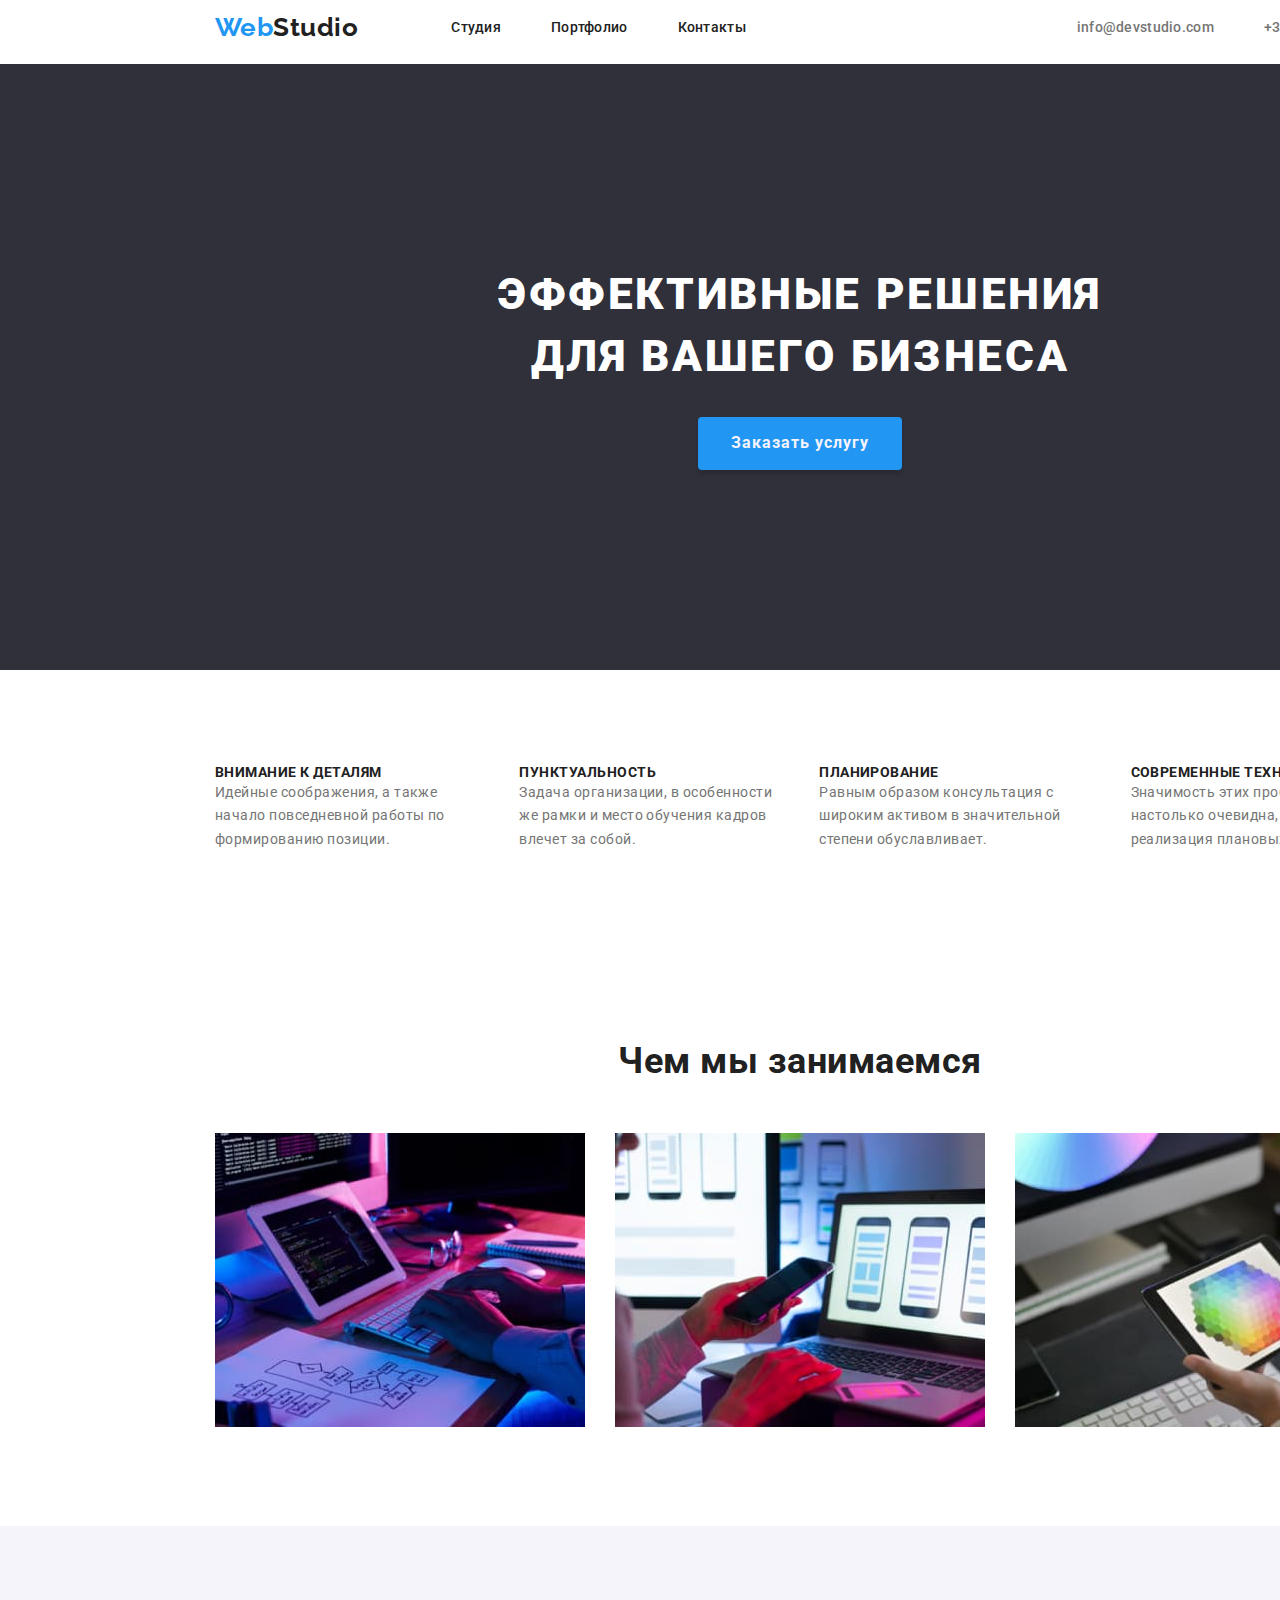
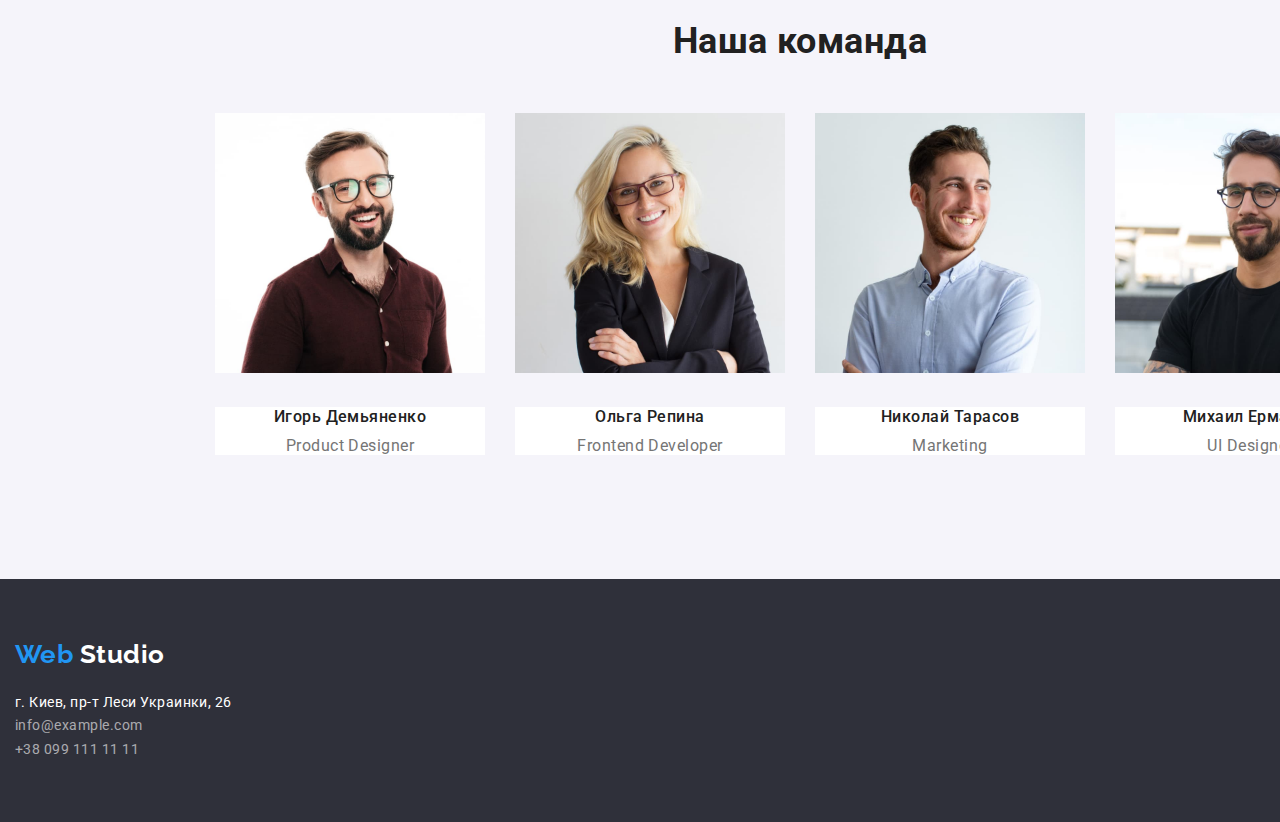
==== commit 899def2a: "hw3 with flex" ====
--- a/index.html
+++ b/index.html
@@ -17,30 +17,32 @@
   </head>
   <body>
     <header class="page-header">
-      <div class="container">
-        <nav>
+      <div class="container main-nav">
+        <nav class="main-nav">
           <a lang="en" href="./index.html" class="logo link"
             ><span class="web"> Web</span>Studio</a
           >
           <ul class="site-nav list">
-            <li>
+            <li class="site-nav-item">
               <a href="./index.html" class="site-nav-link link">Студия</a>
             </li>
-            <li>
+            <li class="site-nav-item">
               <a href="./portfolio.html" class="site-nav-link link"
                 >Портфолио</a
               >
             </li>
-            <li><a href="" class="site-nav-link link">Контакты</a></li>
+            <li class="site-nav-item">
+              <a href="" class="site-nav-link link">Контакты</a>
+            </li>
           </ul>
         </nav>
         <ul class="contact-nav list">
-          <li>
+          <li class="contact-nav-item">
             <a href="mailto:info@devstudio.com" class="contact-nav-link link"
               >info@devstudio.com</a
             >
           </li>
-          <li>
+          <li class="contact-nav-item">
             <a href="tel:+380961111111" class="contact-nav-link link"
               >+38 096 111 11 11</a
             >
@@ -49,154 +51,131 @@
       </div>
     </header>
     <main>
-      <section class="portfolio">
-        <div class="container">
-          <h1 class="portfolio-title">Проекты студии</h1>
-          <ul class="button-list list">
-            <li class="button-item">
-              <button type="button" class="portfolio-button">Все</button>
-            </li>
-            <li>
-              <button type="button" class="portfolio-button">Веб-сайты</button>
-            </li>
-            <li class="button-item">
-              <button type="button" class="portfolio-button">Приложения</button>
-            </li>
-            <li class="button-item">
-              <button type="button" class="portfolio-button">Дизайн</button>
-            </li>
-            <li class="button-item">
-              <button type="button" class="portfolio-button">Маркетинг</button>
-            </li>
-          </ul>
-          <ul class="portfolio-galery list">
-            <li class="portfolio-item">
-              <a class="link" href="">
-                <img
-                  src="./images/project-technokriak.jpg"
-                  alt="Технокряк"
-                  width="370"
-                  class="portfollio-img"
-                />
-                <div class="item-description">
-                  <h2 class="portfolio-name">Технокряк</h2>
-                  <p class="portfolio-description text">Веб-сайт</p>
-                </div>
-              </a>
-            </li>
-            <li class="portfolio-item">
-              <a href="" class="link">
-                <img
-                  src="./images/new-orlean-vs-golden-star.jpg"
-                  alt="Дизайн постера баскетнбольной игры"
-                  width="370"
-                  class="portfollio-img"
-                />
-                <div class="item-description">
-                  <h2 class="portfolio-name">
-                    Постер New Orlean vs Golden Star
-                  </h2>
-                  <p class="portfolio-description text">Дизайн</p>
-                </div>
-              </a>
-            </li>
-            <li class="portfolio-item">
-              <a href="" class="link">
-                <img
-                  src="./images/seafood-rest.jpg"
-                  alt="Лого ресторана морской еды"
-                  width="370"
-                  class="portfollio-img"
-                />
-                <div class="item-description">
-                  <h2 class="portfolio-name">Ресторан Seafood</h2>
-                  <p class="portfolio-description text">Приложение</p>
-                </div>
-              </a>
-            </li>
-            <li class="portfolio-item">
-              <a href="" class="link">
-                <img
-                  src="./images/prime-project.jpg"
-                  alt="Проект Прайм"
-                  width="370"
-                  class="portfollio-img"
-                />
-                <div class="item-description">
-                  <h2 class="portfolio-name">Проект Prime</h2>
-                  <p class="portfolio-description text">Маркетинг</p>
-                </div>
-              </a>
-            </li>
-            <li class="portfolio-item">
-              <a href="" class="link">
-                <img
-                  src="./images/boxes-project.jpg"
-                  alt="Проект коробки"
-                  width="370"
-                  class="portfollio-img"
-                />
-                <div class="item-description">
-                  <h2 class="portfolio-name">Проект Boxes</h2>
-                  <p class="portfolio-description text">Приложение</p>
-                </div>
-              </a>
-            </li>
-            <li class="portfolio-item">
-              <a href="" class="link">
-                <img
-                  src="./images/inspiration-has-no-borders.jpg"
-                  alt="Монитор с вебсайтом компании"
-                  width="370"
-                  class="portfollio-img"
-                />
-                <div class="item-description">
-                  <h2 class="portfolio-name">Inspiration has no Borders</h2>
-                  <p class="portfolio-description text">Веб-сайт</p>
-                </div>
-              </a>
-            </li>
-            <li class="portfolio-item">
-              <a href="" class="link">
-                <img
-                  src="./images/limited-edition.jpg"
-                  alt="Разворот журнала"
-                  width="370"
-                  class="portfollio-img"
-                />
-                <div class="item-description">
-                  <h2 class="portfolio-name">Издание Limited Edition</h2>
-                  <p class="portfolio-description text">Дизайн</p>
-                </div>
-              </a>
-            </li>
-            <li class="portfolio-item">
-              <a href="" class="link">
-                <img
-                  src="./images/lab-project.jpg"
-                  alt="Ярлык с названием компании"
-                  width="370"
-                  class="portfollio-img"
-                />
-                <div class="item-description">
-                  <h2 class="portfolio-name">Проект LAB</h2>
-                  <p class="portfolio-description text">Маркетинг</p>
-                </div>
-              </a>
-            </li>
-            <li class="portfolio-item">
-              <a href="" class="link">
-                <img
-                  src="./images/growing-business.jpg"
-                  alt="Руки на ноутбуке"
-                  width="370"
-                  class="portfollio-img"
-                />
-                <div class="item-description">
-                  <h2 class="portfolio-name">Growing Business</h2>
-                  <p class="portfolio-description text">Приложение</p>
-                </div>
-              </a>
+      <section class="hero section">
+        <div class="container">
+          <h1 class="hero-title">
+            Эффективные решения <br />
+            для вашего бизнеса
+          </h1>
+          <button type="button" class="main-button">Заказать услугу</button>
+        </div>
+      </section>
+      <section class="advantage section">
+        <div class="container">
+          <h2 class="advantage-list">Список преимуществ</h2>
+          <ul class="list advantage-content">
+            <li class="advantage-item">
+              <h3 class="advantage-list-item">Внимание к деталям</h3>
+              <p class="advantage-list-text text">
+                Идейные соображения, а также начало повседневной работы по
+                формированию позиции.
+              </p>
+            </li>
+            <li class="advantage-item">
+              <h3 class="advantage-list-item">Пунктуальность</h3>
+              <p class="advantage-list-text text">
+                Задача организации, в особенности же рамки и место обучения
+                кадров влечет за собой.
+              </p>
+            </li>
+            <li class="advantage-item">
+              <h3 class="advantage-list-item">Планирование</h3>
+              <p class="advantage-list-text text">
+                Равным образом консультация с широким активом в значительной
+                степени обуславливает.
+              </p>
+            </li>
+            <li class="advantage-item">
+              <h3 class="advantage-list-item">Современные технологии</h3>
+              <p class="advantage-list-text text">
+                Значимость этих проблем настолько очевидна, что реализация
+                плановых заданий.
+              </p>
+            </li>
+          </ul>
+        </div>
+      </section>
+      <section class="responsibilities section">
+        <div class="container">
+          <h2 class="responsibilities-list">Чем мы занимаемся</h2>
+          <ul class="list responsibilities-content">
+            <li class="responsibilities-item">
+              <img
+                src="./images/section-pictures/soft-architecture.jpg"
+                alt="руки на клавиатуре, набирающие код"
+                width="370"
+              />
+            </li>
+            <li class="responsibilities-item">
+              <img
+                src="./images/section-pictures/screen-design.jpg"
+                alt="выбор дизайна разметки страницы на мониторе компьютера"
+                width="370"
+              />
+            </li>
+            <li class="responsibilities-item">
+              <img
+                src="./images/section-pictures/color-design.jpg"
+                alt="выбор цветов на екране планшета"
+                width="370"
+              />
+            </li>
+          </ul>
+        </div>
+      </section>
+      <section class="team section">
+        <div class="container">
+          <h2 class="team-list">Наша команда</h2>
+          <ul class="team-pics list">
+            <li class="team-item">
+              <img
+                class="team-image"
+                src="./images/section-people/igor.jpg"
+                alt="Игорь Демьяненко"
+                width="270"
+              />
+              <div class="member-description">
+                <h3 class="team-member">Игорь Демьяненко</h3>
+                <p lang="en" class="team-member-text text">Product Designer</p>
+              </div>
+            </li>
+            <li class="team-item">
+              <img
+                class="team-image"
+                src="./images/section-people/olga.jpg"
+                alt="Ольга Репина"
+                width="270"
+              />
+              <div class="member-description">
+                <h3 class="team-member">Ольга Репина</h3>
+                <p lang="en" class="team-member-text text">
+                  Frontend Developer
+                </p>
+              </div>
+            </li>
+            <li class="team-item">
+              <img
+                class="team-image"
+                src="./images/section-people/nikolai.jpg"
+                alt="Николай Тарасов"
+                width="270"
+              />
+              <div class="member-description">
+                <h3 class="team-member">Николай Тарасов</h3>
+                <p lang="en" class="team-member-text text">Marketing</p>
+              </div>
+            </li>
+            <li class="team-item">
+              <img
+                class="team-image"
+                src="./images/section-people/mikhail.jpg"
+                alt="Михаил Ермаков"
+                width="270"
+              />
+              <div class="member-description">
+                <h3 class="team-member">Михаил Ермаков</h3>
+                <p lang="en" class="team-member-text text">UI Designer</p>
+              </div>
             </li>
           </ul>
         </div>
--- a/css/styles.css
+++ b/css/styles.css
@@ -7,7 +7,7 @@
     --footer-color: #2F303A;
 }
 
-/*для разметки*/
+/*для разметки
 header,
 footer,
 section,
@@ -19,7 +19,7 @@
 h3,
 p {
     outline: 2px solid tomato;
-}
+}*/
 
 /*скидываем точки возле списка и марджины для ul*/
 .list {
@@ -71,11 +71,20 @@
     padding-right: 15px;
 }
 
+.main-nav {
+    display: flex;
+    align-items: center;
+}
+
 /*page-header*/
 .page-header {
-    background-color: #ccc;
     padding: 12px 200px 21px 200px;
-}
+    /*background-color: #ccc;*/
+}
+.page-header-portfolio{
+        padding: 12px 200px 21px 200px;
+        border-bottom: 1px solid #ECECEC;
+    }
 
 
 /*logo header*/
@@ -85,6 +94,8 @@
     font-weight: 700;
     font-size: 26px;
     line-height: 1.2;
+    margin-right: 93px;
+
 }
 
 .logo>.web {
@@ -92,6 +103,18 @@
 }
 
 /* список навигации header*/
+.site-nav {
+    display: flex;
+    margin-right: 331px;
+}
+
+.site-nav-item {
+    margin-right: 50px;
+}
+
+.site-nav-item:last-child {
+    margin-right: 0;
+}
 
 .site-nav-link {
     color: var(--primary-text-color);
@@ -108,6 +131,17 @@
 }
 
 /* список контактов header*/
+.contact-nav {
+    display: flex;
+}
+
+.contact-nav-item:last-child {
+    margin-right: 0;
+}
+
+.contact-nav-item {
+    margin-right: 50px;
+}
 
 .contact-nav-link {
     color: var(--secondary-text-color);
@@ -126,6 +160,7 @@
 
 .hero {
     padding: 200px;
+    background-color: var(--footer-color);
 }
 
 .hero-title {
@@ -136,6 +171,7 @@
     letter-spacing: 0.06em;
     text-transform: uppercase;
     margin-bottom: 30px;
+    color: var(--primary-background-color);
 }
 
 /*main-button для index.html */
@@ -166,12 +202,17 @@
 .advantage-list {
     display: none;
 }
+.advantage-content{
+    display: flex;
+}
 
 .advantage {
     padding-left: 200px;
     padding-right: 200px;
 }
-
+.advantage-item {
+    width: 270;
+}
 .advantage-item:not(:last-child) {
     margin-right: 30px;
 }
@@ -192,6 +233,9 @@
 .responsibilities {
     padding-left: 200px;
     padding-right: 200px;
+}
+.responsibilities-content{
+    display: flex;
 }
 
 .responsibilities-item:not(:last-child) {
@@ -212,6 +256,9 @@
     padding-left: 200px;
     padding-right: 200px;
 }
+.team-pics{
+    display: flex;
+}
 
 .team-item:not(:last-child) {
     margin-right: 30px;
@@ -284,21 +331,36 @@
 
 .portfolio-item {
     width: 370px;
-}
-
-.portfolio-item:not(:last-child) {
     margin-right: 30px;
+    margin-bottom: 30px;
+}
+
+
+.portfolio-item:nth-child(3n) {
+    margin-right: 0px;
+}
+.portfolio-item:nth-last-child(-n+3){
+    margin-bottom: 0;
 }
 
 .portfolio-img:hover,
 :focus {
     color: var(--accent-color);
     margin-bottom: 20px;
+}
+
+.portfolio-img {
+    display: block;
 }
 
 .item-description {
     border: 1px solid #EEEEEE;
     border-top: none;
+}
+
+.portfolio-galery{
+    display: flex;
+    flex-wrap: wrap;
 }
 
 /*portfolio-button для portfolio.html*/
@@ -335,7 +397,11 @@
 .button-list {
     min-width: 611px;
     margin-bottom: 34px;
-}
+    display: flex;
+    justify-content: center
+   }
+
+
 
 /*footer*/
 .footer {
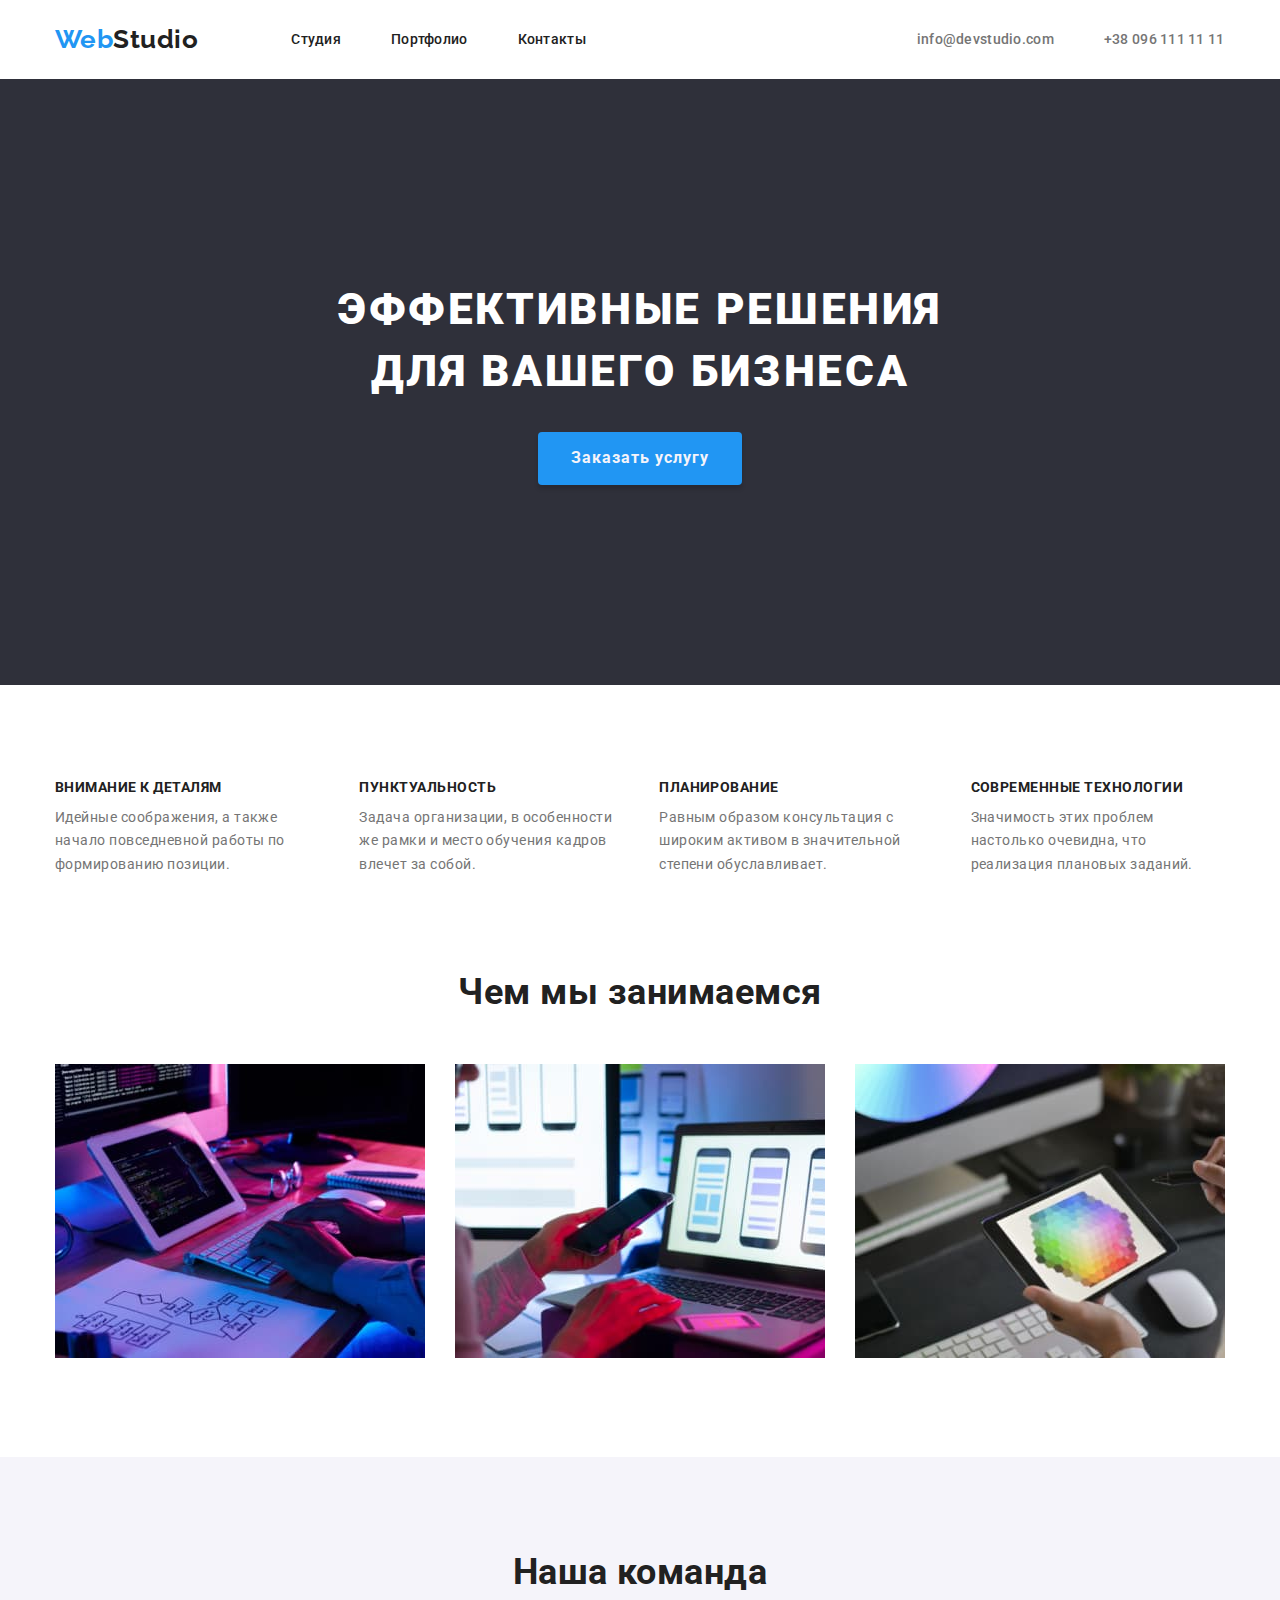
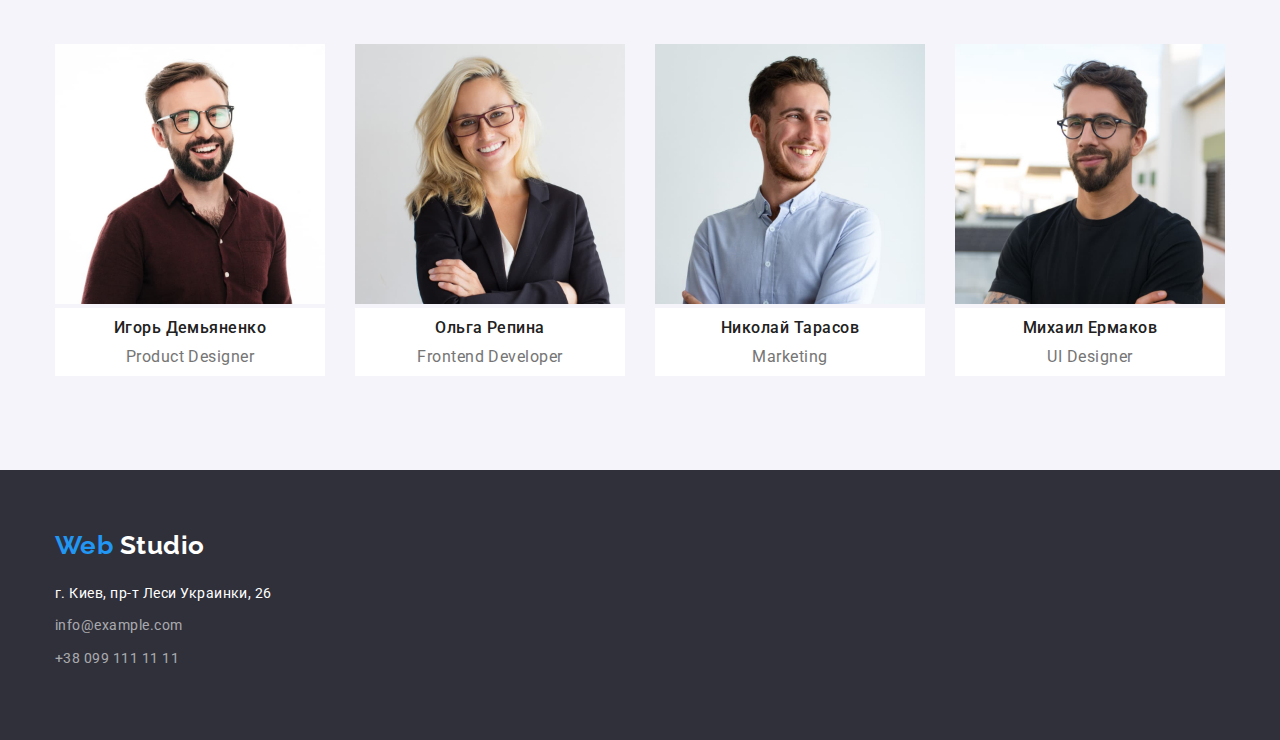
==== commit eb15b939: "hw3 updated after review" ====
--- a/index.html
+++ b/index.html
@@ -189,17 +189,17 @@
         </a>
         <address>
           <ul class="nav-footer list">
-            <li>
+            <li class="footer-address">
               <a href="" class="nav-footer-adress link"
                 >г. Киев, пр-т Леси Украинки, 26</a
               >
             </li>
-            <li>
+            <li class="footer-address">
               <a href="mailto:info@example.com" class="nav-footer-contact link"
                 >info@example.com</a
               >
             </li>
-            <li>
+            <li class="footer-address">
               <a href="tel:+380991111111" class="nav-footer-contact link"
                 >+38 099 111 11 11</a
               >
--- a/css/styles.css
+++ b/css/styles.css
@@ -9,6 +9,7 @@
 
 /*для разметки
 header,
+div,
 footer,
 section,
 main,
@@ -60,8 +61,6 @@
     color: var(--primary-text-color);
     font-family: 'Roboto', sans-serif;
     letter-spacing: 0.03em;
-    margin: 0;
-    width: 1600px;
     margin: 0 auto;
 }
 
@@ -69,6 +68,7 @@
     width: 1200px;
     padding-left: 15px;
     padding-right: 15px;
+    margin: 0 auto;
 }
 
 .main-nav {
@@ -78,12 +78,14 @@
 
 /*page-header*/
 .page-header {
-    padding: 12px 200px 21px 200px;
+    padding-top: 24px;
+    padding-bottom: 24px;
     /*background-color: #ccc;*/
 }
 .page-header-portfolio{
-        padding: 12px 200px 21px 200px;
-        border-bottom: 1px solid #ECECEC;
+    padding-top: 24px;
+    padding-bottom: 24px;
+    border-bottom: 1px solid #ECECEC;
     }
 
 
@@ -159,7 +161,8 @@
 /*первая секция hero*/
 
 .hero {
-    padding: 200px;
+    padding-bottom: 200px;
+    padding-top: 200px;
     background-color: var(--footer-color);
 }
 
@@ -194,8 +197,7 @@
     box-shadow: 0px 4px 4px rgba(0, 0, 0, 0.15);
     border-radius: 4px;
     border: 1px solid transparent;
-
-}
+    }
 
 /*вторая секция advantage*/
 /* скрываем h2 .advantage-lis - как костыль, на след занятиях разберем*/
@@ -206,10 +208,6 @@
     display: flex;
 }
 
-.advantage {
-    padding-left: 200px;
-    padding-right: 200px;
-}
 .advantage-item {
     width: 270;
 }
@@ -222,6 +220,7 @@
     font-size: 14px;
     line-height: 1.2;
     text-transform: uppercase;
+    margin-bottom: 10px;
 }
 
 .advantage-list-text {
@@ -230,10 +229,10 @@
 }
 
 /*третья секция responsibilities*/
-.responsibilities {
-    padding-left: 200px;
-    padding-right: 200px;
-}
+.responsibilities{
+    padding-top: 0;
+}
+
 .responsibilities-content{
     display: flex;
 }
@@ -253,8 +252,6 @@
 /*четвертая секция team*/
 .team {
     background-color: var(--secondary-background-color);
-    padding-left: 200px;
-    padding-right: 200px;
 }
 .team-pics{
     display: flex;
@@ -266,6 +263,8 @@
 
 .member-description {
     background-color: var(--primary-background-color);
+    padding-top: 10px;
+    padding-bottom: 10px;
 }
 
 .team-list {
@@ -281,23 +280,20 @@
     font-size: 16px;
     line-height: 1.2;
     text-align: center;
-    margin-top: 30px;
+    min-width: 270px;
     margin-bottom: 10px;
-    min-width: 270px;
 }
 
 .team-member-text {
     font-size: 16px;
     line-height: 1.2;
     text-align: center;
-    margin-top: 10px;
-    margin-bottom: 30px;
     min-width: 270px;
 }
 
 /*основная секция portfolio*/
 .portfolio {
-    padding: 98px 200px;
+    padding: 98px;
 }
 
 .portfolio-title {
@@ -335,7 +331,6 @@
     margin-bottom: 30px;
 }
 
-
 .portfolio-item:nth-child(3n) {
     margin-right: 0px;
 }
@@ -356,6 +351,7 @@
 .item-description {
     border: 1px solid #EEEEEE;
     border-top: none;
+    padding: 20px 24px;
 }
 
 .portfolio-galery{
@@ -375,12 +371,9 @@
     text-align: center;
     letter-spacing: 0.03em;
     cursor: pointer;
-    width: 128px;
-    height: 38px;
-    top: 174px;
-    left: 576px;
     border-radius: 4px;
-    border: 1px solid transparent;
+    border: none;
+    padding: 6px 22px;   
 }
 
 .portfolio-button:hover,
@@ -391,17 +384,13 @@
 
 .button-item:not(:last-child) {
     margin-right: 8px;
-    min-width: 73px;
 }
 
 .button-list {
-    min-width: 611px;
     margin-bottom: 34px;
     display: flex;
     justify-content: center
-   }
-
-
+     }
 
 /*footer*/
 .footer {
@@ -414,6 +403,10 @@
     min-width: 231px;
 }
 
+.footer-address{
+margin-bottom: 9px;
+}
+
 .logo-footer {
     display: inline-block;
     font-family: 'Raleway', sans-serif;
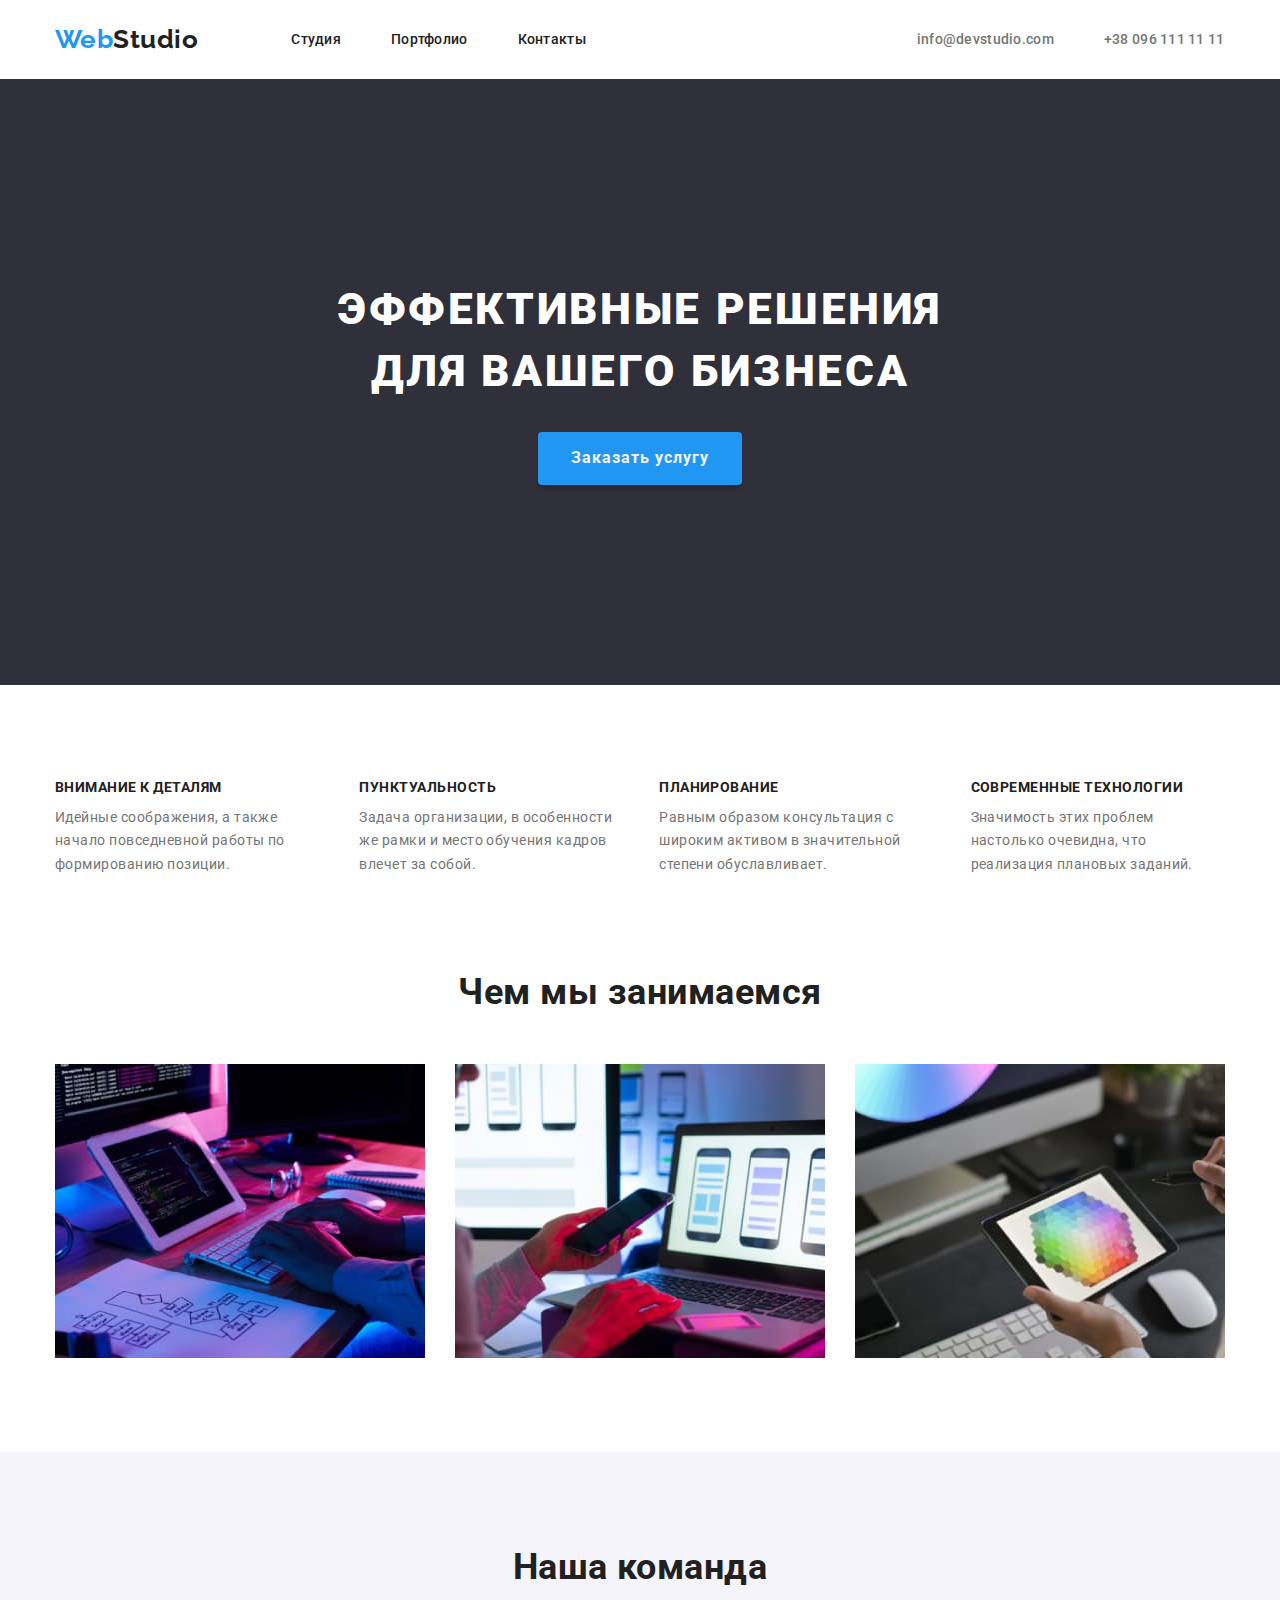
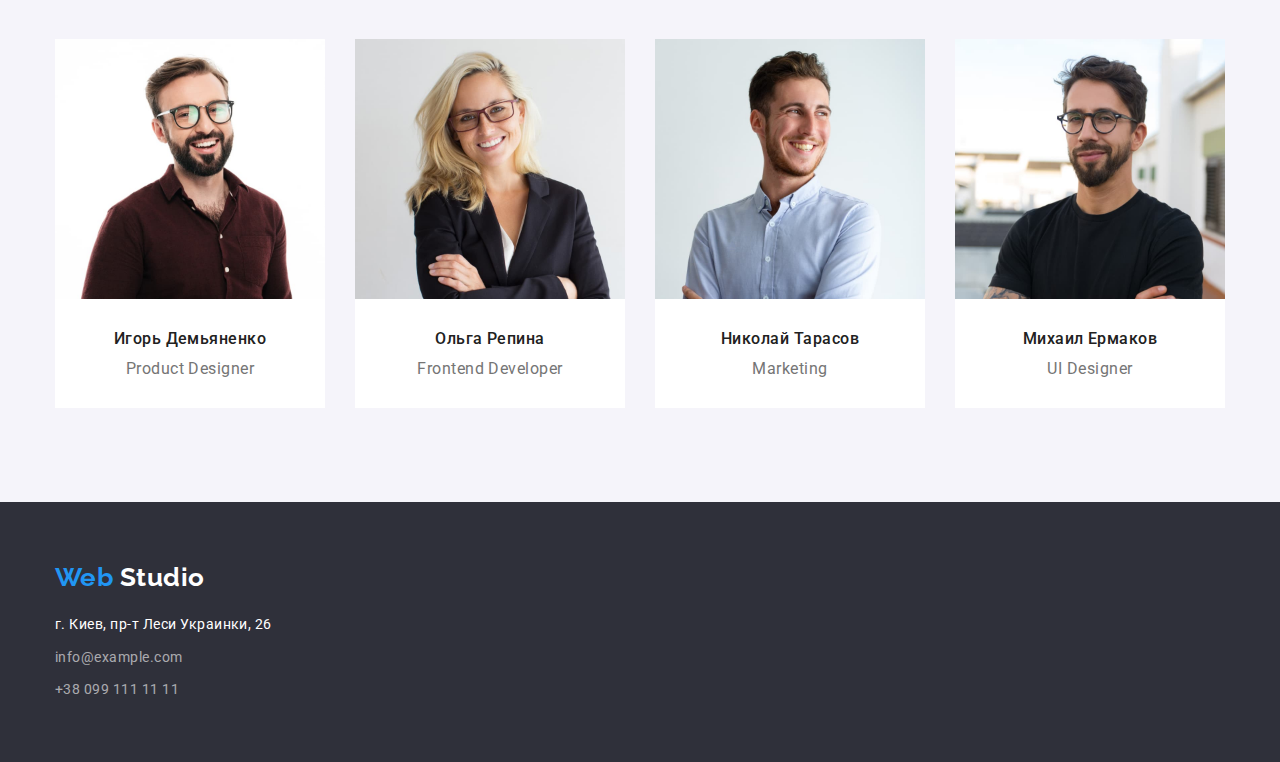
==== commit 9c621151: "hw3 changes in css image" ====
--- a/index.html
+++ b/index.html
@@ -101,6 +101,7 @@
           <ul class="list responsibilities-content">
             <li class="responsibilities-item">
               <img
+                class="responsibilities-image"
                 src="./images/section-pictures/soft-architecture.jpg"
                 alt="руки на клавиатуре, набирающие код"
                 width="370"
@@ -108,6 +109,7 @@
             </li>
             <li class="responsibilities-item">
               <img
+                class="responsibilities-image"
                 src="./images/section-pictures/screen-design.jpg"
                 alt="выбор дизайна разметки страницы на мониторе компьютера"
                 width="370"
@@ -115,6 +117,7 @@
             </li>
             <li class="responsibilities-item">
               <img
+                class="responsibilities-image"
                 src="./images/section-pictures/color-design.jpg"
                 alt="выбор цветов на екране планшета"
                 width="370"
--- a/css/styles.css
+++ b/css/styles.css
@@ -233,6 +233,10 @@
     padding-top: 0;
 }
 
+.responsibilities-image{
+    display: block;
+}
+
 .responsibilities-content{
     display: flex;
 }
@@ -256,6 +260,9 @@
 .team-pics{
     display: flex;
 }
+.team-image{
+    display: block;
+}
 
 .team-item:not(:last-child) {
     margin-right: 30px;
@@ -263,8 +270,8 @@
 
 .member-description {
     background-color: var(--primary-background-color);
-    padding-top: 10px;
-    padding-bottom: 10px;
+    padding-top: 30px;
+    padding-bottom: 30px;
 }
 
 .team-list {
@@ -293,11 +300,16 @@
 
 /*основная секция portfolio*/
 .portfolio {
-    padding: 98px;
+    padding-top: 94px;
+    padding-bottom: 94px;
 }
 
 .portfolio-title {
     display: none;
+}
+
+.portfollio-img{
+    display: block;
 }
 
 .portfolio-name {
@@ -317,7 +329,6 @@
 .portfolio-description {
     font-size: 16px;
     line-height: 1.9;
-    padding-bottom: 20px;
 }
 
 .portfolio-description:hover,
@@ -387,9 +398,9 @@
 }
 
 .button-list {
-    margin-bottom: 34px;
-    display: flex;
-    justify-content: center
+    margin-bottom: 50px;
+    display: flex;
+    justify-content: center;
      }
 
 /*footer*/
@@ -403,8 +414,8 @@
     min-width: 231px;
 }
 
-.footer-address{
-margin-bottom: 9px;
+.footer-address:not(:last-child) {
+    margin-bottom: 9px;
 }
 
 .logo-footer {
